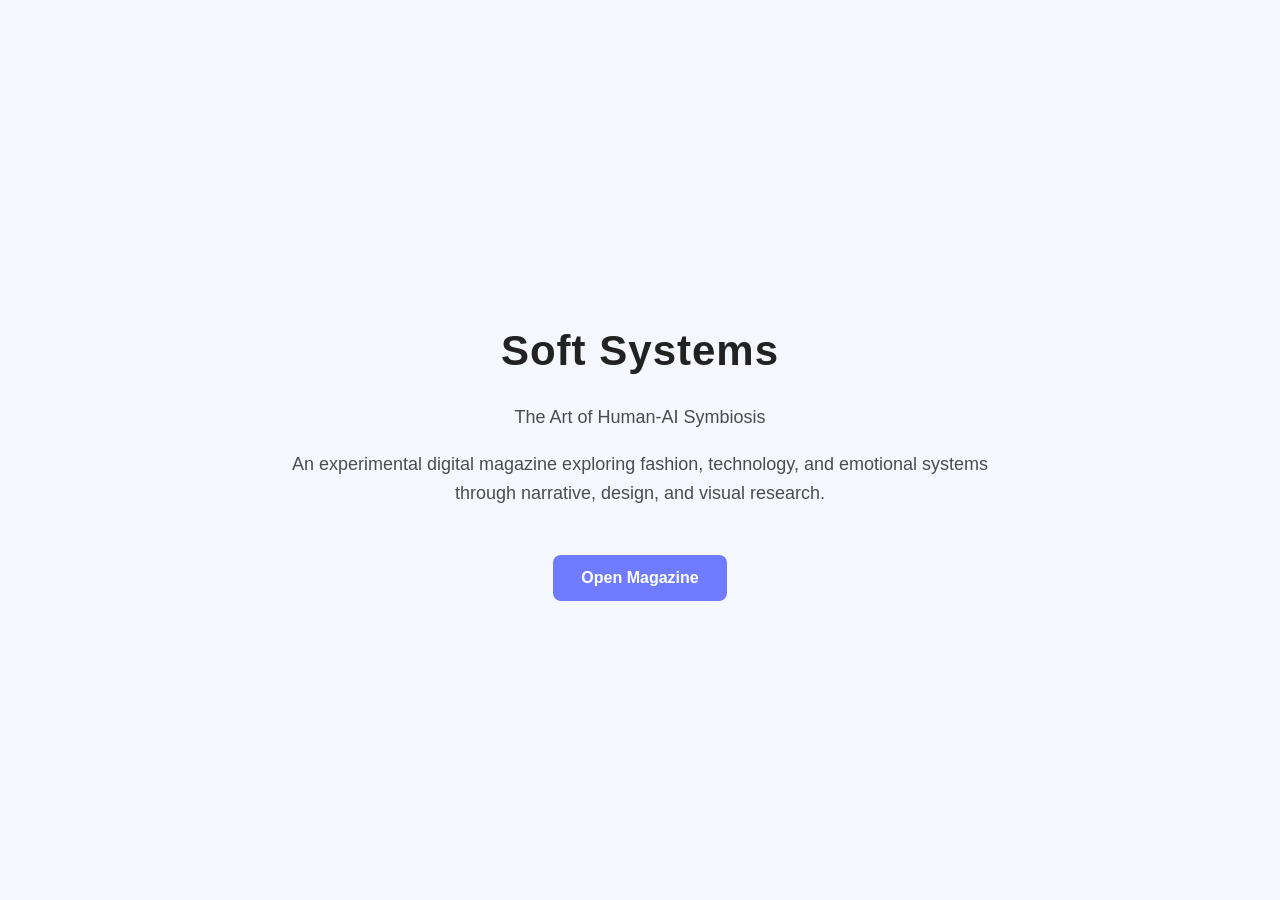
==== index.html @ 01de1d84 "Add files via upload" ====
<!DOCTYPE html>
<html lang="en">
<head>
<meta charset="UTF-8">
<title>Soft Systems – The Art of Human-AI Symbiosis</title>

<style>

body{
font-family: Helvetica, Arial, sans-serif;
background:#f6f8ff;
color:#222;
margin:0;
display:flex;
align-items:center;
justify-content:center;
height:100vh;
text-align:center;
}

.container{
max-width:700px;
padding:40px;
}

h1{
font-size:42px;
letter-spacing:1px;
}

p{
font-size:18px;
line-height:1.6;
opacity:0.8;
}

.button{
display:inline-block;
margin-top:30px;
padding:14px 28px;
background:#6f7cff;
color:white;
text-decoration:none;
border-radius:8px;
font-weight:bold;
}

.button:hover{
background:#4d59ff;
}

</style>
</head>

<body>

<div class="container">

<h1>Soft Systems</h1>

<p>
The Art of Human-AI Symbiosis
</p>

<p>
An experimental digital magazine exploring fashion, technology,
and emotional systems through narrative, design, and visual research.
</p>

<a class="button" href="assets/Soft-Systems-Magazine.pdf" target="_blank">
Open Magazine
</a>

</div>

</body>
</html>
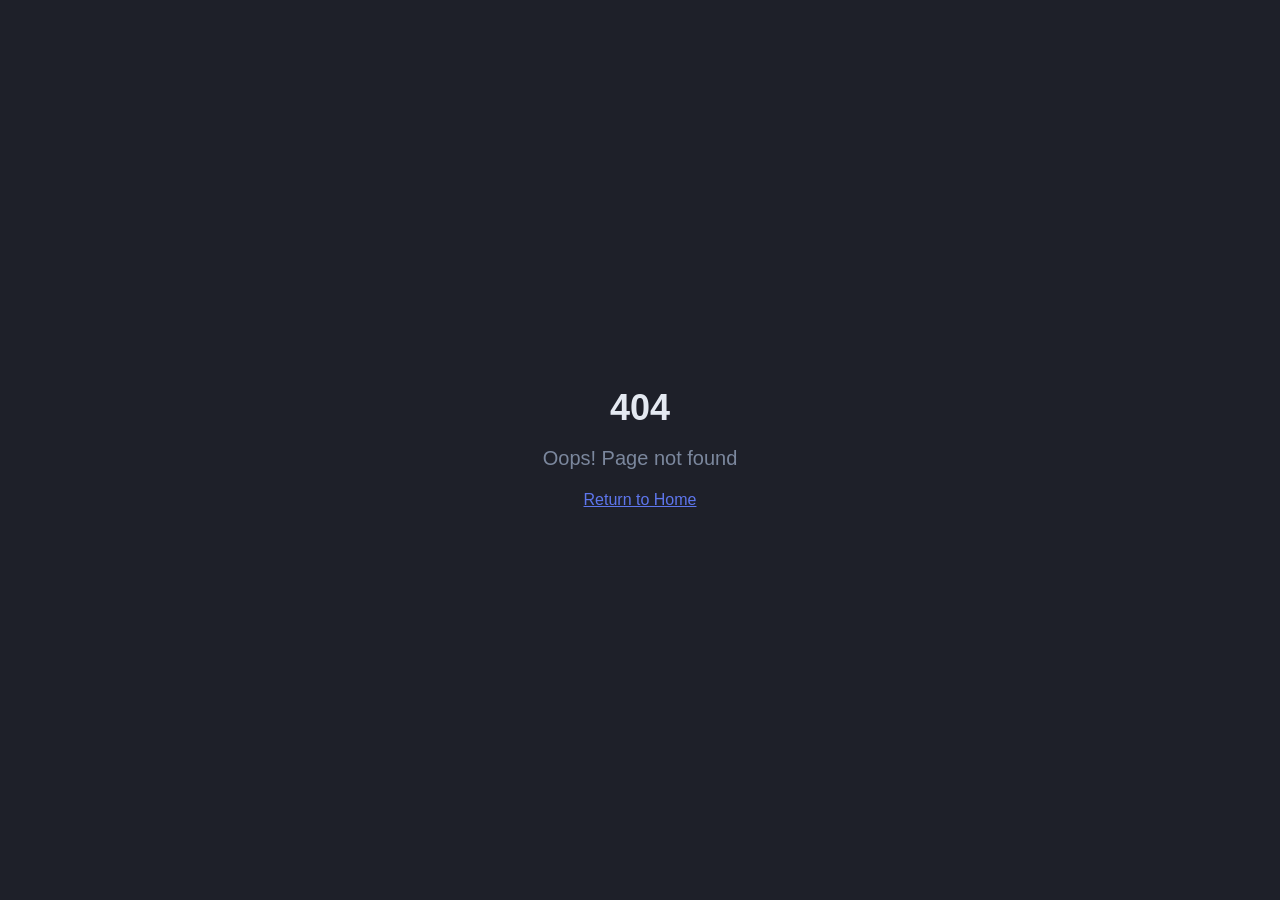
==== commit 34dfc934: "Add files via upload" ====
--- a/index.html
+++ b/index.html
@@ -1,77 +1,27 @@
-<!DOCTYPE html>
-<html lang="en">
-<head>
-<meta charset="UTF-8">
-<title>Soft Systems – The Art of Human-AI Symbiosis</title>
-
-<style>
-
-body{
-font-family: Helvetica, Arial, sans-serif;
-background:#f6f8ff;
-color:#222;
-margin:0;
-display:flex;
-align-items:center;
-justify-content:center;
-height:100vh;
-text-align:center;
-}
-
-.container{
-max-width:700px;
-padding:40px;
-}
-
-h1{
-font-size:42px;
-letter-spacing:1px;
-}
-
-p{
-font-size:18px;
-line-height:1.6;
-opacity:0.8;
-}
-
-.button{
-display:inline-block;
-margin-top:30px;
-padding:14px 28px;
-background:#6f7cff;
-color:white;
-text-decoration:none;
-border-radius:8px;
-font-weight:bold;
-}
-
-.button:hover{
-background:#4d59ff;
-}
-
-</style>
-</head>
-
-<body>
-
-<div class="container">
-
-<h1>Soft Systems</h1>
-
-<p>
-The Art of Human-AI Symbiosis
-</p>
-
-<p>
-An experimental digital magazine exploring fashion, technology,
-and emotional systems through narrative, design, and visual research.
-</p>
-
-<a class="button" href="assets/Soft-Systems-Magazine.pdf" target="_blank">
-Open Magazine
-</a>
-
-</div>
-
-</body>
-</html>+<!doctype html>
+<html lang="en">
+  <head>
+    <meta charset="UTF-8" />
+    <meta name="viewport" content="width=device-width, initial-scale=1.0" />
+    <!-- TODO: Set the document title to the name of your application -->
+    <title>Lovable App</title>
+    <meta name="description" content="Lovable Generated Project" />
+    <meta name="author" content="Lovable" />
+
+    <!-- TODO: Update og:title to match your application name -->
+    <meta property="og:title" content="Lovable App" />
+    <meta property="og:description" content="Lovable Generated Project" />
+    <meta property="og:type" content="website" />
+    <meta property="og:image" content="https://lovable.dev/opengraph-image-p98pqg.png" />
+
+    <meta name="twitter:card" content="summary_large_image" />
+    <meta name="twitter:site" content="@Lovable" />
+    <meta name="twitter:image" content="https://lovable.dev/opengraph-image-p98pqg.png" />
+    <script type="module" crossorigin src="/assets/index-CyuGtNXZ.js"></script>
+    <link rel="stylesheet" crossorigin href="/assets/index-CmlSc1Rv.css">
+  </head>
+
+  <body>
+    <div id="root"></div>
+  </body>
+</html>
--- a/assets/index-CmlSc1Rv.css
+++ b/assets/index-CmlSc1Rv.css
@@ -0,0 +1 @@
+*,:before,:after{--tw-border-spacing-x: 0;--tw-border-spacing-y: 0;--tw-translate-x: 0;--tw-translate-y: 0;--tw-rotate: 0;--tw-skew-x: 0;--tw-skew-y: 0;--tw-scale-x: 1;--tw-scale-y: 1;--tw-pan-x: ;--tw-pan-y: ;--tw-pinch-zoom: ;--tw-scroll-snap-strictness: proximity;--tw-gradient-from-position: ;--tw-gradient-via-position: ;--tw-gradient-to-position: ;--tw-ordinal: ;--tw-slashed-zero: ;--tw-numeric-figure: ;--tw-numeric-spacing: ;--tw-numeric-fraction: ;--tw-ring-inset: ;--tw-ring-offset-width: 0px;--tw-ring-offset-color: #fff;--tw-ring-color: rgb(59 130 246 / .5);--tw-ring-offset-shadow: 0 0 #0000;--tw-ring-shadow: 0 0 #0000;--tw-shadow: 0 0 #0000;--tw-shadow-colored: 0 0 #0000;--tw-blur: ;--tw-brightness: ;--tw-contrast: ;--tw-grayscale: ;--tw-hue-rotate: ;--tw-invert: ;--tw-saturate: ;--tw-sepia: ;--tw-drop-shadow: ;--tw-backdrop-blur: ;--tw-backdrop-brightness: ;--tw-backdrop-contrast: ;--tw-backdrop-grayscale: ;--tw-backdrop-hue-rotate: ;--tw-backdrop-invert: ;--tw-backdrop-opacity: ;--tw-backdrop-saturate: ;--tw-backdrop-sepia: ;--tw-contain-size: ;--tw-contain-layout: ;--tw-contain-paint: ;--tw-contain-style: }::backdrop{--tw-border-spacing-x: 0;--tw-border-spacing-y: 0;--tw-translate-x: 0;--tw-translate-y: 0;--tw-rotate: 0;--tw-skew-x: 0;--tw-skew-y: 0;--tw-scale-x: 1;--tw-scale-y: 1;--tw-pan-x: ;--tw-pan-y: ;--tw-pinch-zoom: ;--tw-scroll-snap-strictness: proximity;--tw-gradient-from-position: ;--tw-gradient-via-position: ;--tw-gradient-to-position: ;--tw-ordinal: ;--tw-slashed-zero: ;--tw-numeric-figure: ;--tw-numeric-spacing: ;--tw-numeric-fraction: ;--tw-ring-inset: ;--tw-ring-offset-width: 0px;--tw-ring-offset-color: #fff;--tw-ring-color: rgb(59 130 246 / .5);--tw-ring-offset-shadow: 0 0 #0000;--tw-ring-shadow: 0 0 #0000;--tw-shadow: 0 0 #0000;--tw-shadow-colored: 0 0 #0000;--tw-blur: ;--tw-brightness: ;--tw-contrast: ;--tw-grayscale: ;--tw-hue-rotate: ;--tw-invert: ;--tw-saturate: ;--tw-sepia: ;--tw-drop-shadow: ;--tw-backdrop-blur: ;--tw-backdrop-brightness: ;--tw-backdrop-contrast: ;--tw-backdrop-grayscale: ;--tw-backdrop-hue-rotate: ;--tw-backdrop-invert: ;--tw-backdrop-opacity: ;--tw-backdrop-saturate: ;--tw-backdrop-sepia: ;--tw-contain-size: ;--tw-contain-layout: ;--tw-contain-paint: ;--tw-contain-style: }*,:before,:after{box-sizing:border-box;border-width:0;border-style:solid;border-color:#e5e7eb}:before,:after{--tw-content: ""}html,:host{line-height:1.5;-webkit-text-size-adjust:100%;-moz-tab-size:4;-o-tab-size:4;tab-size:4;font-family:ui-sans-serif,system-ui,sans-serif,"Apple Color Emoji","Segoe UI Emoji",Segoe UI Symbol,"Noto Color Emoji";font-feature-settings:normal;font-variation-settings:normal;-webkit-tap-highlight-color:transparent}body{margin:0;line-height:inherit}hr{height:0;color:inherit;border-top-width:1px}abbr:where([title]){-webkit-text-decoration:underline dotted;text-decoration:underline dotted}h1,h2,h3,h4,h5,h6{font-size:inherit;font-weight:inherit}a{color:inherit;text-decoration:inherit}b,strong{font-weight:bolder}code,kbd,samp,pre{font-family:ui-monospace,SFMono-Regular,Menlo,Monaco,Consolas,Liberation Mono,Courier New,monospace;font-feature-settings:normal;font-variation-settings:normal;font-size:1em}small{font-size:80%}sub,sup{font-size:75%;line-height:0;position:relative;vertical-align:baseline}sub{bottom:-.25em}sup{top:-.5em}table{text-indent:0;border-color:inherit;border-collapse:collapse}button,input,optgroup,select,textarea{font-family:inherit;font-feature-settings:inherit;font-variation-settings:inherit;font-size:100%;font-weight:inherit;line-height:inherit;letter-spacing:inherit;color:inherit;margin:0;padding:0}button,select{text-transform:none}button,input:where([type=button]),input:where([type=reset]),input:where([type=submit]){-webkit-appearance:button;background-color:transparent;background-image:none}:-moz-focusring{outline:auto}:-moz-ui-invalid{box-shadow:none}progress{vertical-align:baseline}::-webkit-inner-spin-button,::-webkit-outer-spin-button{height:auto}[type=search]{-webkit-appearance:textfield;outline-offset:-2px}::-webkit-search-decoration{-webkit-appearance:none}::-webkit-file-upload-button{-webkit-appearance:button;font:inherit}summary{display:list-item}blockquote,dl,dd,h1,h2,h3,h4,h5,h6,hr,figure,p,pre{margin:0}fieldset{margin:0;padding:0}legend{padding:0}ol,ul,menu{list-style:none;margin:0;padding:0}dialog{padding:0}textarea{resize:vertical}input::-moz-placeholder,textarea::-moz-placeholder{opacity:1;color:#9ca3af}input::placeholder,textarea::placeholder{opacity:1;color:#9ca3af}button,[role=button]{cursor:pointer}:disabled{cursor:default}img,svg,video,canvas,audio,iframe,embed,object{display:block;vertical-align:middle}img,video{max-width:100%;height:auto}[hidden]:where(:not([hidden=until-found])){display:none}:root{--background: 228 30% 6%;--foreground: 220 30% 92%;--card: 228 25% 10%;--card-foreground: 220 30% 92%;--popover: 228 25% 10%;--popover-foreground: 220 30% 92%;--primary: 230 80% 65%;--primary-foreground: 228 30% 6%;--secondary: 228 20% 16%;--secondary-foreground: 220 30% 85%;--muted: 228 15% 14%;--muted-foreground: 220 15% 55%;--accent: 230 80% 65%;--accent-foreground: 228 30% 6%;--destructive: 0 84.2% 60.2%;--destructive-foreground: 210 40% 98%;--border: 228 20% 18%;--input: 228 20% 18%;--ring: 230 80% 65%;--radius: .5rem;--glow: 230 90% 70%}*{border-color:hsl(var(--border))}body{background-color:hsl(var(--background));color:hsl(var(--foreground));font-family:Space Grotesk,sans-serif}.sr-only{position:absolute;width:1px;height:1px;padding:0;margin:-1px;overflow:hidden;clip:rect(0,0,0,0);white-space:nowrap;border-width:0}.pointer-events-none{pointer-events:none}.pointer-events-auto{pointer-events:auto}.visible{visibility:visible}.invisible{visibility:hidden}.fixed{position:fixed}.absolute{position:absolute}.relative{position:relative}.inset-0{top:0;right:0;bottom:0;left:0}.inset-x-0{left:0;right:0}.inset-y-0{top:0;bottom:0}.-bottom-12{bottom:-3rem}.-left-12{left:-3rem}.-left-32{left:-8rem}.-right-12{right:-3rem}.-right-32{right:-8rem}.-top-12{top:-3rem}.bottom-0{bottom:0}.bottom-1\/4{bottom:25%}.left-0{left:0}.left-1{left:.25rem}.left-1\/2{left:50%}.left-2{left:.5rem}.left-4{left:1rem}.left-\[50\%\]{left:50%}.right-0{right:0}.right-1{right:.25rem}.right-2{right:.5rem}.right-3{right:.75rem}.right-4{right:1rem}.top-0{top:0}.top-1\.5{top:.375rem}.top-1\/2{top:50%}.top-1\/4{top:25%}.top-2{top:.5rem}.top-3\.5{top:.875rem}.top-4{top:1rem}.top-\[1px\]{top:1px}.top-\[50\%\]{top:50%}.top-\[60\%\]{top:60%}.top-full{top:100%}.z-10{z-index:10}.z-20{z-index:20}.z-50{z-index:50}.z-\[100\]{z-index:100}.z-\[1\]{z-index:1}.-mx-1{margin-left:-.25rem;margin-right:-.25rem}.mx-2{margin-left:.5rem;margin-right:.5rem}.mx-3\.5{margin-left:.875rem;margin-right:.875rem}.mx-auto{margin-left:auto;margin-right:auto}.my-0\.5{margin-top:.125rem;margin-bottom:.125rem}.my-1{margin-top:.25rem;margin-bottom:.25rem}.-ml-4{margin-left:-1rem}.-mt-4{margin-top:-1rem}.mb-1{margin-bottom:.25rem}.mb-10{margin-bottom:2.5rem}.mb-12{margin-bottom:3rem}.mb-4{margin-bottom:1rem}.mb-8{margin-bottom:2rem}.ml-1{margin-left:.25rem}.ml-2{margin-left:.5rem}.ml-auto{margin-left:auto}.mr-2{margin-right:.5rem}.mr-4{margin-right:1rem}.mt-1\.5{margin-top:.375rem}.mt-16{margin-top:4rem}.mt-2{margin-top:.5rem}.mt-24{margin-top:6rem}.mt-4{margin-top:1rem}.mt-auto{margin-top:auto}.block{display:block}.flex{display:flex}.inline-flex{display:inline-flex}.table{display:table}.grid{display:grid}.hidden{display:none}.aspect-square{aspect-ratio:1 / 1}.aspect-video{aspect-ratio:16 / 9}.size-4{width:1rem;height:1rem}.h-1\.5{height:.375rem}.h-10{height:2.5rem}.h-11{height:2.75rem}.h-12{height:3rem}.h-2{height:.5rem}.h-2\.5{height:.625rem}.h-3{height:.75rem}.h-3\.5{height:.875rem}.h-4{height:1rem}.h-5{height:1.25rem}.h-6{height:1.5rem}.h-7{height:1.75rem}.h-8{height:2rem}.h-9{height:2.25rem}.h-96{height:24rem}.h-\[1px\]{height:1px}.h-\[600px\]{height:600px}.h-\[75vh\]{height:75vh}.h-\[var\(--radix-navigation-menu-viewport-height\)\]{height:var(--radix-navigation-menu-viewport-height)}.h-\[var\(--radix-select-trigger-height\)\]{height:var(--radix-select-trigger-height)}.h-auto{height:auto}.h-full{height:100%}.h-px{height:1px}.h-svh{height:100svh}.max-h-96{max-height:24rem}.max-h-\[300px\]{max-height:300px}.max-h-screen{max-height:100vh}.min-h-0{min-height:0px}.min-h-\[80px\]{min-height:80px}.min-h-screen{min-height:100vh}.min-h-svh{min-height:100svh}.w-0{width:0px}.w-1{width:.25rem}.w-10{width:2.5rem}.w-11{width:2.75rem}.w-12{width:3rem}.w-2{width:.5rem}.w-2\.5{width:.625rem}.w-3{width:.75rem}.w-3\.5{width:.875rem}.w-3\/4{width:75%}.w-4{width:1rem}.w-5{width:1.25rem}.w-6{width:1.5rem}.w-64{width:16rem}.w-7{width:1.75rem}.w-72{width:18rem}.w-8{width:2rem}.w-9{width:2.25rem}.w-96{width:24rem}.w-\[--sidebar-width\]{width:var(--sidebar-width)}.w-\[100px\]{width:100px}.w-\[1px\]{width:1px}.w-\[53vh\]{width:53vh}.w-\[600px\]{width:600px}.w-auto{width:auto}.w-full{width:100%}.w-max{width:-moz-max-content;width:max-content}.w-px{width:1px}.min-w-0{min-width:0px}.min-w-5{min-width:1.25rem}.min-w-\[12rem\]{min-width:12rem}.min-w-\[8rem\]{min-width:8rem}.min-w-\[var\(--radix-select-trigger-width\)\]{min-width:var(--radix-select-trigger-width)}.max-w-2xl{max-width:42rem}.max-w-\[--skeleton-width\]{max-width:var(--skeleton-width)}.max-w-lg{max-width:32rem}.max-w-max{max-width:-moz-max-content;max-width:max-content}.max-w-md{max-width:28rem}.flex-1{flex:1 1 0%}.shrink-0{flex-shrink:0}.grow{flex-grow:1}.grow-0{flex-grow:0}.basis-full{flex-basis:100%}.caption-bottom{caption-side:bottom}.border-collapse{border-collapse:collapse}.-translate-x-1\/2{--tw-translate-x: -50%;transform:translate(var(--tw-translate-x),var(--tw-translate-y)) rotate(var(--tw-rotate)) skew(var(--tw-skew-x)) skewY(var(--tw-skew-y)) scaleX(var(--tw-scale-x)) scaleY(var(--tw-scale-y))}.-translate-x-px{--tw-translate-x: -1px;transform:translate(var(--tw-translate-x),var(--tw-translate-y)) rotate(var(--tw-rotate)) skew(var(--tw-skew-x)) skewY(var(--tw-skew-y)) scaleX(var(--tw-scale-x)) scaleY(var(--tw-scale-y))}.-translate-y-1\/2{--tw-translate-y: -50%;transform:translate(var(--tw-translate-x),var(--tw-translate-y)) rotate(var(--tw-rotate)) skew(var(--tw-skew-x)) skewY(var(--tw-skew-y)) scaleX(var(--tw-scale-x)) scaleY(var(--tw-scale-y))}.translate-x-\[-50\%\]{--tw-translate-x: -50%;transform:translate(var(--tw-translate-x),var(--tw-translate-y)) rotate(var(--tw-rotate)) skew(var(--tw-skew-x)) skewY(var(--tw-skew-y)) scaleX(var(--tw-scale-x)) scaleY(var(--tw-scale-y))}.translate-x-px{--tw-translate-x: 1px;transform:translate(var(--tw-translate-x),var(--tw-translate-y)) rotate(var(--tw-rotate)) skew(var(--tw-skew-x)) skewY(var(--tw-skew-y)) scaleX(var(--tw-scale-x)) scaleY(var(--tw-scale-y))}.translate-y-\[-50\%\]{--tw-translate-y: -50%;transform:translate(var(--tw-translate-x),var(--tw-translate-y)) rotate(var(--tw-rotate)) skew(var(--tw-skew-x)) skewY(var(--tw-skew-y)) scaleX(var(--tw-scale-x)) scaleY(var(--tw-scale-y))}.rotate-45{--tw-rotate: 45deg;transform:translate(var(--tw-translate-x),var(--tw-translate-y)) rotate(var(--tw-rotate)) skew(var(--tw-skew-x)) skewY(var(--tw-skew-y)) scaleX(var(--tw-scale-x)) scaleY(var(--tw-scale-y))}.rotate-90{--tw-rotate: 90deg;transform:translate(var(--tw-translate-x),var(--tw-translate-y)) rotate(var(--tw-rotate)) skew(var(--tw-skew-x)) skewY(var(--tw-skew-y)) scaleX(var(--tw-scale-x)) scaleY(var(--tw-scale-y))}.transform{transform:translate(var(--tw-translate-x),var(--tw-translate-y)) rotate(var(--tw-rotate)) skew(var(--tw-skew-x)) skewY(var(--tw-skew-y)) scaleX(var(--tw-scale-x)) scaleY(var(--tw-scale-y))}@keyframes pulse{50%{opacity:.5}}.animate-pulse{animation:pulse 2s cubic-bezier(.4,0,.6,1) infinite}@keyframes spin{to{transform:rotate(360deg)}}.animate-spin{animation:spin 1s linear infinite}.cursor-default{cursor:default}.cursor-pointer{cursor:pointer}.touch-none{touch-action:none}.select-none{-webkit-user-select:none;-moz-user-select:none;user-select:none}.list-none{list-style-type:none}.flex-row{flex-direction:row}.flex-col{flex-direction:column}.flex-col-reverse{flex-direction:column-reverse}.flex-wrap{flex-wrap:wrap}.items-start{align-items:flex-start}.items-end{align-items:flex-end}.items-center{align-items:center}.items-stretch{align-items:stretch}.justify-center{justify-content:center}.justify-between{justify-content:space-between}.gap-1{gap:.25rem}.gap-1\.5{gap:.375rem}.gap-2{gap:.5rem}.gap-3{gap:.75rem}.gap-4{gap:1rem}.space-x-1>:not([hidden])~:not([hidden]){--tw-space-x-reverse: 0;margin-right:calc(.25rem * var(--tw-space-x-reverse));margin-left:calc(.25rem * calc(1 - var(--tw-space-x-reverse)))}.space-x-4>:not([hidden])~:not([hidden]){--tw-space-x-reverse: 0;margin-right:calc(1rem * var(--tw-space-x-reverse));margin-left:calc(1rem * calc(1 - var(--tw-space-x-reverse)))}.space-y-1>:not([hidden])~:not([hidden]){--tw-space-y-reverse: 0;margin-top:calc(.25rem * calc(1 - var(--tw-space-y-reverse)));margin-bottom:calc(.25rem * var(--tw-space-y-reverse))}.space-y-1\.5>:not([hidden])~:not([hidden]){--tw-space-y-reverse: 0;margin-top:calc(.375rem * calc(1 - var(--tw-space-y-reverse)));margin-bottom:calc(.375rem * var(--tw-space-y-reverse))}.space-y-2>:not([hidden])~:not([hidden]){--tw-space-y-reverse: 0;margin-top:calc(.5rem * calc(1 - var(--tw-space-y-reverse)));margin-bottom:calc(.5rem * var(--tw-space-y-reverse))}.space-y-4>:not([hidden])~:not([hidden]){--tw-space-y-reverse: 0;margin-top:calc(1rem * calc(1 - var(--tw-space-y-reverse)));margin-bottom:calc(1rem * var(--tw-space-y-reverse))}.overflow-auto{overflow:auto}.overflow-hidden{overflow:hidden}.overflow-y-auto{overflow-y:auto}.overflow-x-hidden{overflow-x:hidden}.whitespace-nowrap{white-space:nowrap}.break-words{overflow-wrap:break-word}.rounded-\[2px\]{border-radius:2px}.rounded-\[inherit\]{border-radius:inherit}.rounded-full{border-radius:9999px}.rounded-lg{border-radius:var(--radius)}.rounded-md{border-radius:calc(var(--radius) - 2px)}.rounded-sm{border-radius:calc(var(--radius) - 4px)}.rounded-t-\[10px\]{border-top-left-radius:10px;border-top-right-radius:10px}.rounded-tl-sm{border-top-left-radius:calc(var(--radius) - 4px)}.border{border-width:1px}.border-2{border-width:2px}.border-\[1\.5px\]{border-width:1.5px}.border-y{border-top-width:1px;border-bottom-width:1px}.border-b{border-bottom-width:1px}.border-l{border-left-width:1px}.border-r{border-right-width:1px}.border-t{border-top-width:1px}.border-dashed{border-style:dashed}.border-\[--color-border\]{border-color:var(--color-border)}.border-border\/50{border-color:hsl(var(--border) / .5)}.border-destructive{border-color:hsl(var(--destructive))}.border-destructive\/50{border-color:hsl(var(--destructive) / .5)}.border-input{border-color:hsl(var(--input))}.border-primary{border-color:hsl(var(--primary))}.border-primary\/30{border-color:hsl(var(--primary) / .3)}.border-sidebar-border{border-color:hsl(var(--sidebar-border))}.border-transparent{border-color:transparent}.border-l-transparent{border-left-color:transparent}.border-t-transparent{border-top-color:transparent}.bg-\[--color-bg\]{background-color:var(--color-bg)}.bg-accent{background-color:hsl(var(--accent))}.bg-background{background-color:hsl(var(--background))}.bg-black\/80{background-color:#000c}.bg-border{background-color:hsl(var(--border))}.bg-card{background-color:hsl(var(--card))}.bg-destructive{background-color:hsl(var(--destructive))}.bg-foreground{background-color:hsl(var(--foreground))}.bg-muted{background-color:hsl(var(--muted))}.bg-muted-foreground\/30{background-color:hsl(var(--muted-foreground) / .3)}.bg-muted\/50{background-color:hsl(var(--muted) / .5)}.bg-popover{background-color:hsl(var(--popover))}.bg-primary{background-color:hsl(var(--primary))}.bg-primary\/10{background-color:hsl(var(--primary) / .1)}.bg-primary\/5{background-color:hsl(var(--primary) / .05)}.bg-secondary{background-color:hsl(var(--secondary))}.bg-sidebar{background-color:hsl(var(--sidebar-background))}.bg-sidebar-border{background-color:hsl(var(--sidebar-border))}.bg-transparent{background-color:transparent}.fill-current{fill:currentColor}.object-contain{-o-object-fit:contain;object-fit:contain}.p-0{padding:0}.p-1{padding:.25rem}.p-2{padding:.5rem}.p-3{padding:.75rem}.p-4{padding:1rem}.p-6{padding:1.5rem}.p-\[1px\]{padding:1px}.px-1{padding-left:.25rem;padding-right:.25rem}.px-2{padding-left:.5rem;padding-right:.5rem}.px-2\.5{padding-left:.625rem;padding-right:.625rem}.px-3{padding-left:.75rem;padding-right:.75rem}.px-4{padding-left:1rem;padding-right:1rem}.px-5{padding-left:1.25rem;padding-right:1.25rem}.px-6{padding-left:1.5rem;padding-right:1.5rem}.px-8{padding-left:2rem;padding-right:2rem}.py-0\.5{padding-top:.125rem;padding-bottom:.125rem}.py-1{padding-top:.25rem;padding-bottom:.25rem}.py-1\.5{padding-top:.375rem;padding-bottom:.375rem}.py-2{padding-top:.5rem;padding-bottom:.5rem}.py-3{padding-top:.75rem;padding-bottom:.75rem}.py-4{padding-top:1rem;padding-bottom:1rem}.py-6{padding-top:1.5rem;padding-bottom:1.5rem}.pb-3{padding-bottom:.75rem}.pb-4{padding-bottom:1rem}.pl-2\.5{padding-left:.625rem}.pl-4{padding-left:1rem}.pl-8{padding-left:2rem}.pr-2{padding-right:.5rem}.pr-2\.5{padding-right:.625rem}.pr-8{padding-right:2rem}.pt-0{padding-top:0}.pt-1{padding-top:.25rem}.pt-3{padding-top:.75rem}.pt-4{padding-top:1rem}.text-left{text-align:left}.text-center{text-align:center}.align-middle{vertical-align:middle}.font-mono{font-family:ui-monospace,SFMono-Regular,Menlo,Monaco,Consolas,Liberation Mono,Courier New,monospace}.text-2xl{font-size:1.5rem;line-height:2rem}.text-4xl{font-size:2.25rem;line-height:2.5rem}.text-6xl{font-size:3.75rem;line-height:1}.text-\[0\.8rem\]{font-size:.8rem}.text-base{font-size:1rem;line-height:1.5rem}.text-lg{font-size:1.125rem;line-height:1.75rem}.text-sm{font-size:.875rem;line-height:1.25rem}.text-xl{font-size:1.25rem;line-height:1.75rem}.text-xs{font-size:.75rem;line-height:1rem}.font-bold{font-weight:700}.font-medium{font-weight:500}.font-normal{font-weight:400}.font-semibold{font-weight:600}.uppercase{text-transform:uppercase}.tabular-nums{--tw-numeric-spacing: tabular-nums;font-variant-numeric:var(--tw-ordinal) var(--tw-slashed-zero) var(--tw-numeric-figure) var(--tw-numeric-spacing) var(--tw-numeric-fraction)}.leading-none{line-height:1}.leading-relaxed{line-height:1.625}.tracking-\[0\.25em\]{letter-spacing:.25em}.tracking-\[0\.4em\]{letter-spacing:.4em}.tracking-tight{letter-spacing:-.025em}.tracking-wide{letter-spacing:.025em}.tracking-wider{letter-spacing:.05em}.tracking-widest{letter-spacing:.1em}.text-accent-foreground{color:hsl(var(--accent-foreground))}.text-card-foreground{color:hsl(var(--card-foreground))}.text-current{color:currentColor}.text-destructive{color:hsl(var(--destructive))}.text-destructive-foreground{color:hsl(var(--destructive-foreground))}.text-foreground{color:hsl(var(--foreground))}.text-foreground\/50{color:hsl(var(--foreground) / .5)}.text-muted-foreground{color:hsl(var(--muted-foreground))}.text-muted-foreground\/50{color:hsl(var(--muted-foreground) / .5)}.text-popover-foreground{color:hsl(var(--popover-foreground))}.text-primary{color:hsl(var(--primary))}.text-primary-foreground{color:hsl(var(--primary-foreground))}.text-secondary-foreground{color:hsl(var(--secondary-foreground))}.text-sidebar-foreground{color:hsl(var(--sidebar-foreground))}.text-sidebar-foreground\/70{color:hsl(var(--sidebar-foreground) / .7)}.underline{text-decoration-line:underline}.underline-offset-4{text-underline-offset:4px}.opacity-0{opacity:0}.opacity-50{opacity:.5}.opacity-60{opacity:.6}.opacity-70{opacity:.7}.opacity-90{opacity:.9}.opacity-\[0\.03\]{opacity:.03}.shadow-2xl{--tw-shadow: 0 25px 50px -12px rgb(0 0 0 / .25);--tw-shadow-colored: 0 25px 50px -12px var(--tw-shadow-color);box-shadow:var(--tw-ring-offset-shadow, 0 0 #0000),var(--tw-ring-shadow, 0 0 #0000),var(--tw-shadow)}.shadow-\[0_0_0_1px_hsl\(var\(--sidebar-border\)\)\]{--tw-shadow: 0 0 0 1px hsl(var(--sidebar-border));--tw-shadow-colored: 0 0 0 1px var(--tw-shadow-color);box-shadow:var(--tw-ring-offset-shadow, 0 0 #0000),var(--tw-ring-shadow, 0 0 #0000),var(--tw-shadow)}.shadow-lg{--tw-shadow: 0 10px 15px -3px rgb(0 0 0 / .1), 0 4px 6px -4px rgb(0 0 0 / .1);--tw-shadow-colored: 0 10px 15px -3px var(--tw-shadow-color), 0 4px 6px -4px var(--tw-shadow-color);box-shadow:var(--tw-ring-offset-shadow, 0 0 #0000),var(--tw-ring-shadow, 0 0 #0000),var(--tw-shadow)}.shadow-md{--tw-shadow: 0 4px 6px -1px rgb(0 0 0 / .1), 0 2px 4px -2px rgb(0 0 0 / .1);--tw-shadow-colored: 0 4px 6px -1px var(--tw-shadow-color), 0 2px 4px -2px var(--tw-shadow-color);box-shadow:var(--tw-ring-offset-shadow, 0 0 #0000),var(--tw-ring-shadow, 0 0 #0000),var(--tw-shadow)}.shadow-none{--tw-shadow: 0 0 #0000;--tw-shadow-colored: 0 0 #0000;box-shadow:var(--tw-ring-offset-shadow, 0 0 #0000),var(--tw-ring-shadow, 0 0 #0000),var(--tw-shadow)}.shadow-sm{--tw-shadow: 0 1px 2px 0 rgb(0 0 0 / .05);--tw-shadow-colored: 0 1px 2px 0 var(--tw-shadow-color);box-shadow:var(--tw-ring-offset-shadow, 0 0 #0000),var(--tw-ring-shadow, 0 0 #0000),var(--tw-shadow)}.shadow-xl{--tw-shadow: 0 20px 25px -5px rgb(0 0 0 / .1), 0 8px 10px -6px rgb(0 0 0 / .1);--tw-shadow-colored: 0 20px 25px -5px var(--tw-shadow-color), 0 8px 10px -6px var(--tw-shadow-color);box-shadow:var(--tw-ring-offset-shadow, 0 0 #0000),var(--tw-ring-shadow, 0 0 #0000),var(--tw-shadow)}.outline-none{outline:2px solid transparent;outline-offset:2px}.outline{outline-style:solid}.ring-0{--tw-ring-offset-shadow: var(--tw-ring-inset) 0 0 0 var(--tw-ring-offset-width) var(--tw-ring-offset-color);--tw-ring-shadow: var(--tw-ring-inset) 0 0 0 calc(0px + var(--tw-ring-offset-width)) var(--tw-ring-color);box-shadow:var(--tw-ring-offset-shadow),var(--tw-ring-shadow),var(--tw-shadow, 0 0 #0000)}.ring-2{--tw-ring-offset-shadow: var(--tw-ring-inset) 0 0 0 var(--tw-ring-offset-width) var(--tw-ring-offset-color);--tw-ring-shadow: var(--tw-ring-inset) 0 0 0 calc(2px + var(--tw-ring-offset-width)) var(--tw-ring-color);box-shadow:var(--tw-ring-offset-shadow),var(--tw-ring-shadow),var(--tw-shadow, 0 0 #0000)}.ring-ring{--tw-ring-color: hsl(var(--ring))}.ring-sidebar-ring{--tw-ring-color: hsl(var(--sidebar-ring))}.ring-offset-background{--tw-ring-offset-color: hsl(var(--background))}.blur-3xl{--tw-blur: blur(64px);filter:var(--tw-blur) var(--tw-brightness) var(--tw-contrast) var(--tw-grayscale) var(--tw-hue-rotate) var(--tw-invert) var(--tw-saturate) var(--tw-sepia) var(--tw-drop-shadow)}.filter{filter:var(--tw-blur) var(--tw-brightness) var(--tw-contrast) var(--tw-grayscale) var(--tw-hue-rotate) var(--tw-invert) var(--tw-saturate) var(--tw-sepia) var(--tw-drop-shadow)}.transition{transition-property:color,background-color,border-color,text-decoration-color,fill,stroke,opacity,box-shadow,transform,filter,-webkit-backdrop-filter;transition-property:color,background-color,border-color,text-decoration-color,fill,stroke,opacity,box-shadow,transform,filter,backdrop-filter;transition-property:color,background-color,border-color,text-decoration-color,fill,stroke,opacity,box-shadow,transform,filter,backdrop-filter,-webkit-backdrop-filter;transition-timing-function:cubic-bezier(.4,0,.2,1);transition-duration:.15s}.transition-\[left\,right\,width\]{transition-property:left,right,width;transition-timing-function:cubic-bezier(.4,0,.2,1);transition-duration:.15s}.transition-\[margin\,opa\]{transition-property:margin,opa;transition-timing-function:cubic-bezier(.4,0,.2,1);transition-duration:.15s}.transition-\[width\,height\,padding\]{transition-property:width,height,padding;transition-timing-function:cubic-bezier(.4,0,.2,1);transition-duration:.15s}.transition-\[width\]{transition-property:width;transition-timing-function:cubic-bezier(.4,0,.2,1);transition-duration:.15s}.transition-all{transition-property:all;transition-timing-function:cubic-bezier(.4,0,.2,1);transition-duration:.15s}.transition-colors{transition-property:color,background-color,border-color,text-decoration-color,fill,stroke;transition-timing-function:cubic-bezier(.4,0,.2,1);transition-duration:.15s}.transition-opacity{transition-property:opacity;transition-timing-function:cubic-bezier(.4,0,.2,1);transition-duration:.15s}.transition-transform{transition-property:transform;transition-timing-function:cubic-bezier(.4,0,.2,1);transition-duration:.15s}.duration-1000{transition-duration:1s}.duration-200{transition-duration:.2s}.duration-300{transition-duration:.3s}.duration-500{transition-duration:.5s}.ease-in-out{transition-timing-function:cubic-bezier(.4,0,.2,1)}.ease-linear{transition-timing-function:linear}@keyframes enter{0%{opacity:var(--tw-enter-opacity, 1);transform:translate3d(var(--tw-enter-translate-x, 0),var(--tw-enter-translate-y, 0),0) scale3d(var(--tw-enter-scale, 1),var(--tw-enter-scale, 1),var(--tw-enter-scale, 1)) rotate(var(--tw-enter-rotate, 0))}}@keyframes exit{to{opacity:var(--tw-exit-opacity, 1);transform:translate3d(var(--tw-exit-translate-x, 0),var(--tw-exit-translate-y, 0),0) scale3d(var(--tw-exit-scale, 1),var(--tw-exit-scale, 1),var(--tw-exit-scale, 1)) rotate(var(--tw-exit-rotate, 0))}}.animate-in{animation-name:enter;animation-duration:.15s;--tw-enter-opacity: initial;--tw-enter-scale: initial;--tw-enter-rotate: initial;--tw-enter-translate-x: initial;--tw-enter-translate-y: initial}.fade-in-0{--tw-enter-opacity: 0}.fade-in-80{--tw-enter-opacity: .8}.zoom-in-95{--tw-enter-scale: .95}.duration-1000{animation-duration:1s}.duration-200{animation-duration:.2s}.duration-300{animation-duration:.3s}.duration-500{animation-duration:.5s}.ease-in-out{animation-timing-function:cubic-bezier(.4,0,.2,1)}.ease-linear{animation-timing-function:linear}.font-mono-display{font-family:Space Mono,monospace}.text-glow{text-shadow:0 0 40px hsl(var(--glow) / .4),0 0 80px hsl(var(--glow) / .15)}.bg-glass{background:hsl(var(--card) / .6);-webkit-backdrop-filter:blur(20px);backdrop-filter:blur(20px);border:1px solid hsl(var(--border) / .5)}.file\:border-0::file-selector-button{border-width:0px}.file\:bg-transparent::file-selector-button{background-color:transparent}.file\:text-sm::file-selector-button{font-size:.875rem;line-height:1.25rem}.file\:font-medium::file-selector-button{font-weight:500}.file\:text-foreground::file-selector-button{color:hsl(var(--foreground))}.placeholder\:text-muted-foreground::-moz-placeholder{color:hsl(var(--muted-foreground))}.placeholder\:text-muted-foreground::placeholder{color:hsl(var(--muted-foreground))}.after\:absolute:after{content:var(--tw-content);position:absolute}.after\:-inset-2:after{content:var(--tw-content);top:-.5rem;right:-.5rem;bottom:-.5rem;left:-.5rem}.after\:inset-y-0:after{content:var(--tw-content);top:0;bottom:0}.after\:left-1\/2:after{content:var(--tw-content);left:50%}.after\:w-1:after{content:var(--tw-content);width:.25rem}.after\:w-\[2px\]:after{content:var(--tw-content);width:2px}.after\:-translate-x-1\/2:after{content:var(--tw-content);--tw-translate-x: -50%;transform:translate(var(--tw-translate-x),var(--tw-translate-y)) rotate(var(--tw-rotate)) skew(var(--tw-skew-x)) skewY(var(--tw-skew-y)) scaleX(var(--tw-scale-x)) scaleY(var(--tw-scale-y))}.first\:rounded-l-md:first-child{border-top-left-radius:calc(var(--radius) - 2px);border-bottom-left-radius:calc(var(--radius) - 2px)}.first\:border-l:first-child{border-left-width:1px}.last\:rounded-r-md:last-child{border-top-right-radius:calc(var(--radius) - 2px);border-bottom-right-radius:calc(var(--radius) - 2px)}.focus-within\:relative:focus-within{position:relative}.focus-within\:z-20:focus-within{z-index:20}.hover\:border-primary\/50:hover{border-color:hsl(var(--primary) / .5)}.hover\:bg-accent:hover{background-color:hsl(var(--accent))}.hover\:bg-destructive\/80:hover{background-color:hsl(var(--destructive) / .8)}.hover\:bg-destructive\/90:hover{background-color:hsl(var(--destructive) / .9)}.hover\:bg-muted:hover{background-color:hsl(var(--muted))}.hover\:bg-muted-foreground\/50:hover{background-color:hsl(var(--muted-foreground) / .5)}.hover\:bg-muted\/50:hover{background-color:hsl(var(--muted) / .5)}.hover\:bg-primary:hover{background-color:hsl(var(--primary))}.hover\:bg-primary\/20:hover{background-color:hsl(var(--primary) / .2)}.hover\:bg-primary\/80:hover{background-color:hsl(var(--primary) / .8)}.hover\:bg-primary\/90:hover{background-color:hsl(var(--primary) / .9)}.hover\:bg-secondary:hover{background-color:hsl(var(--secondary))}.hover\:bg-secondary\/80:hover{background-color:hsl(var(--secondary) / .8)}.hover\:bg-sidebar-accent:hover{background-color:hsl(var(--sidebar-accent))}.hover\:text-accent-foreground:hover{color:hsl(var(--accent-foreground))}.hover\:text-foreground:hover{color:hsl(var(--foreground))}.hover\:text-muted-foreground:hover{color:hsl(var(--muted-foreground))}.hover\:text-primary-foreground:hover{color:hsl(var(--primary-foreground))}.hover\:text-primary\/90:hover{color:hsl(var(--primary) / .9)}.hover\:text-sidebar-accent-foreground:hover{color:hsl(var(--sidebar-accent-foreground))}.hover\:underline:hover{text-decoration-line:underline}.hover\:opacity-100:hover{opacity:1}.hover\:shadow-\[0_0_0_1px_hsl\(var\(--sidebar-accent\)\)\]:hover{--tw-shadow: 0 0 0 1px hsl(var(--sidebar-accent));--tw-shadow-colored: 0 0 0 1px var(--tw-shadow-color);box-shadow:var(--tw-ring-offset-shadow, 0 0 #0000),var(--tw-ring-shadow, 0 0 #0000),var(--tw-shadow)}.hover\:after\:bg-sidebar-border:hover:after{content:var(--tw-content);background-color:hsl(var(--sidebar-border))}.focus\:bg-accent:focus{background-color:hsl(var(--accent))}.focus\:bg-primary:focus{background-color:hsl(var(--primary))}.focus\:text-accent-foreground:focus{color:hsl(var(--accent-foreground))}.focus\:text-primary-foreground:focus{color:hsl(var(--primary-foreground))}.focus\:opacity-100:focus{opacity:1}.focus\:outline-none:focus{outline:2px solid transparent;outline-offset:2px}.focus\:ring-2:focus{--tw-ring-offset-shadow: var(--tw-ring-inset) 0 0 0 var(--tw-ring-offset-width) var(--tw-ring-offset-color);--tw-ring-shadow: var(--tw-ring-inset) 0 0 0 calc(2px + var(--tw-ring-offset-width)) var(--tw-ring-color);box-shadow:var(--tw-ring-offset-shadow),var(--tw-ring-shadow),var(--tw-shadow, 0 0 #0000)}.focus\:ring-ring:focus{--tw-ring-color: hsl(var(--ring))}.focus\:ring-offset-2:focus{--tw-ring-offset-width: 2px}.focus-visible\:outline-none:focus-visible{outline:2px solid transparent;outline-offset:2px}.focus-visible\:ring-1:focus-visible{--tw-ring-offset-shadow: var(--tw-ring-inset) 0 0 0 var(--tw-ring-offset-width) var(--tw-ring-offset-color);--tw-ring-shadow: var(--tw-ring-inset) 0 0 0 calc(1px + var(--tw-ring-offset-width)) var(--tw-ring-color);box-shadow:var(--tw-ring-offset-shadow),var(--tw-ring-shadow),var(--tw-shadow, 0 0 #0000)}.focus-visible\:ring-2:focus-visible{--tw-ring-offset-shadow: var(--tw-ring-inset) 0 0 0 var(--tw-ring-offset-width) var(--tw-ring-offset-color);--tw-ring-shadow: var(--tw-ring-inset) 0 0 0 calc(2px + var(--tw-ring-offset-width)) var(--tw-ring-color);box-shadow:var(--tw-ring-offset-shadow),var(--tw-ring-shadow),var(--tw-shadow, 0 0 #0000)}.focus-visible\:ring-ring:focus-visible{--tw-ring-color: hsl(var(--ring))}.focus-visible\:ring-sidebar-ring:focus-visible{--tw-ring-color: hsl(var(--sidebar-ring))}.focus-visible\:ring-offset-1:focus-visible{--tw-ring-offset-width: 1px}.focus-visible\:ring-offset-2:focus-visible{--tw-ring-offset-width: 2px}.focus-visible\:ring-offset-background:focus-visible{--tw-ring-offset-color: hsl(var(--background))}.active\:bg-sidebar-accent:active{background-color:hsl(var(--sidebar-accent))}.active\:text-sidebar-accent-foreground:active{color:hsl(var(--sidebar-accent-foreground))}.disabled\:pointer-events-none:disabled{pointer-events:none}.disabled\:cursor-not-allowed:disabled{cursor:not-allowed}.disabled\:opacity-20:disabled{opacity:.2}.disabled\:opacity-50:disabled{opacity:.5}.group\/menu-item:focus-within .group-focus-within\/menu-item\:opacity-100{opacity:1}.group:hover .group-hover\:translate-x-1{--tw-translate-x: .25rem;transform:translate(var(--tw-translate-x),var(--tw-translate-y)) rotate(var(--tw-rotate)) skew(var(--tw-skew-x)) skewY(var(--tw-skew-y)) scaleX(var(--tw-scale-x)) scaleY(var(--tw-scale-y))}.group\/menu-item:hover .group-hover\/menu-item\:opacity-100,.group:hover .group-hover\:opacity-100{opacity:1}.group.destructive .group-\[\.destructive\]\:border-muted\/40{border-color:hsl(var(--muted) / .4)}.group.toaster .group-\[\.toaster\]\:border-border{border-color:hsl(var(--border))}.group.toast .group-\[\.toast\]\:bg-muted{background-color:hsl(var(--muted))}.group.toast .group-\[\.toast\]\:bg-primary{background-color:hsl(var(--primary))}.group.toaster .group-\[\.toaster\]\:bg-background{background-color:hsl(var(--background))}.group.destructive .group-\[\.destructive\]\:text-red-300{--tw-text-opacity: 1;color:rgb(252 165 165 / var(--tw-text-opacity, 1))}.group.toast .group-\[\.toast\]\:text-muted-foreground{color:hsl(var(--muted-foreground))}.group.toast .group-\[\.toast\]\:text-primary-foreground{color:hsl(var(--primary-foreground))}.group.toaster .group-\[\.toaster\]\:text-foreground{color:hsl(var(--foreground))}.group.toaster .group-\[\.toaster\]\:shadow-lg{--tw-shadow: 0 10px 15px -3px rgb(0 0 0 / .1), 0 4px 6px -4px rgb(0 0 0 / .1);--tw-shadow-colored: 0 10px 15px -3px var(--tw-shadow-color), 0 4px 6px -4px var(--tw-shadow-color);box-shadow:var(--tw-ring-offset-shadow, 0 0 #0000),var(--tw-ring-shadow, 0 0 #0000),var(--tw-shadow)}.group.destructive .group-\[\.destructive\]\:hover\:border-destructive\/30:hover{border-color:hsl(var(--destructive) / .3)}.group.destructive .group-\[\.destructive\]\:hover\:bg-destructive:hover{background-color:hsl(var(--destructive))}.group.destructive .group-\[\.destructive\]\:hover\:text-destructive-foreground:hover{color:hsl(var(--destructive-foreground))}.group.destructive .group-\[\.destructive\]\:hover\:text-red-50:hover{--tw-text-opacity: 1;color:rgb(254 242 242 / var(--tw-text-opacity, 1))}.group.destructive .group-\[\.destructive\]\:focus\:ring-destructive:focus{--tw-ring-color: hsl(var(--destructive))}.group.destructive .group-\[\.destructive\]\:focus\:ring-red-400:focus{--tw-ring-opacity: 1;--tw-ring-color: rgb(248 113 113 / var(--tw-ring-opacity, 1))}.group.destructive .group-\[\.destructive\]\:focus\:ring-offset-red-600:focus{--tw-ring-offset-color: #dc2626}.peer\/menu-button:hover~.peer-hover\/menu-button\:text-sidebar-accent-foreground{color:hsl(var(--sidebar-accent-foreground))}.peer:disabled~.peer-disabled\:cursor-not-allowed{cursor:not-allowed}.peer:disabled~.peer-disabled\:opacity-70{opacity:.7}.has-\[\[data-variant\=inset\]\]\:bg-sidebar:has([data-variant=inset]){background-color:hsl(var(--sidebar-background))}.has-\[\:disabled\]\:opacity-50:has(:disabled){opacity:.5}.group\/menu-item:has([data-sidebar=menu-action]) .group-has-\[\[data-sidebar\=menu-action\]\]\/menu-item\:pr-8{padding-right:2rem}.aria-disabled\:pointer-events-none[aria-disabled=true]{pointer-events:none}.aria-disabled\:opacity-50[aria-disabled=true]{opacity:.5}.aria-selected\:bg-accent[aria-selected=true]{background-color:hsl(var(--accent))}.aria-selected\:bg-accent\/50[aria-selected=true]{background-color:hsl(var(--accent) / .5)}.aria-selected\:text-accent-foreground[aria-selected=true]{color:hsl(var(--accent-foreground))}.aria-selected\:text-muted-foreground[aria-selected=true]{color:hsl(var(--muted-foreground))}.aria-selected\:opacity-100[aria-selected=true]{opacity:1}.aria-selected\:opacity-30[aria-selected=true]{opacity:.3}.data-\[disabled\=true\]\:pointer-events-none[data-disabled=true],.data-\[disabled\]\:pointer-events-none[data-disabled]{pointer-events:none}.data-\[panel-group-direction\=vertical\]\:h-px[data-panel-group-direction=vertical]{height:1px}.data-\[panel-group-direction\=vertical\]\:w-full[data-panel-group-direction=vertical]{width:100%}.data-\[side\=bottom\]\:translate-y-1[data-side=bottom]{--tw-translate-y: .25rem;transform:translate(var(--tw-translate-x),var(--tw-translate-y)) rotate(var(--tw-rotate)) skew(var(--tw-skew-x)) skewY(var(--tw-skew-y)) scaleX(var(--tw-scale-x)) scaleY(var(--tw-scale-y))}.data-\[side\=left\]\:-translate-x-1[data-side=left]{--tw-translate-x: -.25rem;transform:translate(var(--tw-translate-x),var(--tw-translate-y)) rotate(var(--tw-rotate)) skew(var(--tw-skew-x)) skewY(var(--tw-skew-y)) scaleX(var(--tw-scale-x)) scaleY(var(--tw-scale-y))}.data-\[side\=right\]\:translate-x-1[data-side=right]{--tw-translate-x: .25rem;transform:translate(var(--tw-translate-x),var(--tw-translate-y)) rotate(var(--tw-rotate)) skew(var(--tw-skew-x)) skewY(var(--tw-skew-y)) scaleX(var(--tw-scale-x)) scaleY(var(--tw-scale-y))}.data-\[side\=top\]\:-translate-y-1[data-side=top]{--tw-translate-y: -.25rem;transform:translate(var(--tw-translate-x),var(--tw-translate-y)) rotate(var(--tw-rotate)) skew(var(--tw-skew-x)) skewY(var(--tw-skew-y)) scaleX(var(--tw-scale-x)) scaleY(var(--tw-scale-y))}.data-\[state\=checked\]\:translate-x-5[data-state=checked]{--tw-translate-x: 1.25rem;transform:translate(var(--tw-translate-x),var(--tw-translate-y)) rotate(var(--tw-rotate)) skew(var(--tw-skew-x)) skewY(var(--tw-skew-y)) scaleX(var(--tw-scale-x)) scaleY(var(--tw-scale-y))}.data-\[state\=unchecked\]\:translate-x-0[data-state=unchecked],.data-\[swipe\=cancel\]\:translate-x-0[data-swipe=cancel]{--tw-translate-x: 0px;transform:translate(var(--tw-translate-x),var(--tw-translate-y)) rotate(var(--tw-rotate)) skew(var(--tw-skew-x)) skewY(var(--tw-skew-y)) scaleX(var(--tw-scale-x)) scaleY(var(--tw-scale-y))}.data-\[swipe\=end\]\:translate-x-\[var\(--radix-toast-swipe-end-x\)\][data-swipe=end]{--tw-translate-x: var(--radix-toast-swipe-end-x);transform:translate(var(--tw-translate-x),var(--tw-translate-y)) rotate(var(--tw-rotate)) skew(var(--tw-skew-x)) skewY(var(--tw-skew-y)) scaleX(var(--tw-scale-x)) scaleY(var(--tw-scale-y))}.data-\[swipe\=move\]\:translate-x-\[var\(--radix-toast-swipe-move-x\)\][data-swipe=move]{--tw-translate-x: var(--radix-toast-swipe-move-x);transform:translate(var(--tw-translate-x),var(--tw-translate-y)) rotate(var(--tw-rotate)) skew(var(--tw-skew-x)) skewY(var(--tw-skew-y)) scaleX(var(--tw-scale-x)) scaleY(var(--tw-scale-y))}@keyframes accordion-up{0%{height:var(--radix-accordion-content-height)}to{height:0}}.data-\[state\=closed\]\:animate-accordion-up[data-state=closed]{animation:accordion-up .2s ease-out}@keyframes accordion-down{0%{height:0}to{height:var(--radix-accordion-content-height)}}.data-\[state\=open\]\:animate-accordion-down[data-state=open]{animation:accordion-down .2s ease-out}.data-\[panel-group-direction\=vertical\]\:flex-col[data-panel-group-direction=vertical]{flex-direction:column}.data-\[active\=true\]\:bg-sidebar-accent[data-active=true]{background-color:hsl(var(--sidebar-accent))}.data-\[active\]\:bg-accent\/50[data-active]{background-color:hsl(var(--accent) / .5)}.data-\[selected\=\'true\'\]\:bg-accent[data-selected=true]{background-color:hsl(var(--accent))}.data-\[state\=active\]\:bg-background[data-state=active]{background-color:hsl(var(--background))}.data-\[state\=checked\]\:bg-primary[data-state=checked]{background-color:hsl(var(--primary))}.data-\[state\=on\]\:bg-accent[data-state=on],.data-\[state\=open\]\:bg-accent[data-state=open]{background-color:hsl(var(--accent))}.data-\[state\=open\]\:bg-accent\/50[data-state=open]{background-color:hsl(var(--accent) / .5)}.data-\[state\=open\]\:bg-secondary[data-state=open]{background-color:hsl(var(--secondary))}.data-\[state\=selected\]\:bg-muted[data-state=selected]{background-color:hsl(var(--muted))}.data-\[state\=unchecked\]\:bg-input[data-state=unchecked]{background-color:hsl(var(--input))}.data-\[active\=true\]\:font-medium[data-active=true]{font-weight:500}.data-\[active\=true\]\:text-sidebar-accent-foreground[data-active=true]{color:hsl(var(--sidebar-accent-foreground))}.data-\[selected\=true\]\:text-accent-foreground[data-selected=true]{color:hsl(var(--accent-foreground))}.data-\[state\=active\]\:text-foreground[data-state=active]{color:hsl(var(--foreground))}.data-\[state\=checked\]\:text-primary-foreground[data-state=checked]{color:hsl(var(--primary-foreground))}.data-\[state\=on\]\:text-accent-foreground[data-state=on],.data-\[state\=open\]\:text-accent-foreground[data-state=open]{color:hsl(var(--accent-foreground))}.data-\[state\=open\]\:text-muted-foreground[data-state=open]{color:hsl(var(--muted-foreground))}.data-\[disabled\=true\]\:opacity-50[data-disabled=true],.data-\[disabled\]\:opacity-50[data-disabled]{opacity:.5}.data-\[state\=open\]\:opacity-100[data-state=open]{opacity:1}.data-\[state\=active\]\:shadow-sm[data-state=active]{--tw-shadow: 0 1px 2px 0 rgb(0 0 0 / .05);--tw-shadow-colored: 0 1px 2px 0 var(--tw-shadow-color);box-shadow:var(--tw-ring-offset-shadow, 0 0 #0000),var(--tw-ring-shadow, 0 0 #0000),var(--tw-shadow)}.data-\[swipe\=move\]\:transition-none[data-swipe=move]{transition-property:none}.data-\[state\=closed\]\:duration-300[data-state=closed]{transition-duration:.3s}.data-\[state\=open\]\:duration-500[data-state=open]{transition-duration:.5s}.data-\[motion\^\=from-\]\:animate-in[data-motion^=from-],.data-\[state\=open\]\:animate-in[data-state=open],.data-\[state\=visible\]\:animate-in[data-state=visible]{animation-name:enter;animation-duration:.15s;--tw-enter-opacity: initial;--tw-enter-scale: initial;--tw-enter-rotate: initial;--tw-enter-translate-x: initial;--tw-enter-translate-y: initial}.data-\[motion\^\=to-\]\:animate-out[data-motion^=to-],.data-\[state\=closed\]\:animate-out[data-state=closed],.data-\[state\=hidden\]\:animate-out[data-state=hidden],.data-\[swipe\=end\]\:animate-out[data-swipe=end]{animation-name:exit;animation-duration:.15s;--tw-exit-opacity: initial;--tw-exit-scale: initial;--tw-exit-rotate: initial;--tw-exit-translate-x: initial;--tw-exit-translate-y: initial}.data-\[motion\^\=from-\]\:fade-in[data-motion^=from-]{--tw-enter-opacity: 0}.data-\[motion\^\=to-\]\:fade-out[data-motion^=to-],.data-\[state\=closed\]\:fade-out-0[data-state=closed]{--tw-exit-opacity: 0}.data-\[state\=closed\]\:fade-out-80[data-state=closed]{--tw-exit-opacity: .8}.data-\[state\=hidden\]\:fade-out[data-state=hidden]{--tw-exit-opacity: 0}.data-\[state\=open\]\:fade-in-0[data-state=open],.data-\[state\=visible\]\:fade-in[data-state=visible]{--tw-enter-opacity: 0}.data-\[state\=closed\]\:zoom-out-95[data-state=closed]{--tw-exit-scale: .95}.data-\[state\=open\]\:zoom-in-90[data-state=open]{--tw-enter-scale: .9}.data-\[state\=open\]\:zoom-in-95[data-state=open]{--tw-enter-scale: .95}.data-\[motion\=from-end\]\:slide-in-from-right-52[data-motion=from-end]{--tw-enter-translate-x: 13rem}.data-\[motion\=from-start\]\:slide-in-from-left-52[data-motion=from-start]{--tw-enter-translate-x: -13rem}.data-\[motion\=to-end\]\:slide-out-to-right-52[data-motion=to-end]{--tw-exit-translate-x: 13rem}.data-\[motion\=to-start\]\:slide-out-to-left-52[data-motion=to-start]{--tw-exit-translate-x: -13rem}.data-\[side\=bottom\]\:slide-in-from-top-2[data-side=bottom]{--tw-enter-translate-y: -.5rem}.data-\[side\=left\]\:slide-in-from-right-2[data-side=left]{--tw-enter-translate-x: .5rem}.data-\[side\=right\]\:slide-in-from-left-2[data-side=right]{--tw-enter-translate-x: -.5rem}.data-\[side\=top\]\:slide-in-from-bottom-2[data-side=top]{--tw-enter-translate-y: .5rem}.data-\[state\=closed\]\:slide-out-to-bottom[data-state=closed]{--tw-exit-translate-y: 100%}.data-\[state\=closed\]\:slide-out-to-left[data-state=closed]{--tw-exit-translate-x: -100%}.data-\[state\=closed\]\:slide-out-to-left-1\/2[data-state=closed]{--tw-exit-translate-x: -50%}.data-\[state\=closed\]\:slide-out-to-right[data-state=closed],.data-\[state\=closed\]\:slide-out-to-right-full[data-state=closed]{--tw-exit-translate-x: 100%}.data-\[state\=closed\]\:slide-out-to-top[data-state=closed]{--tw-exit-translate-y: -100%}.data-\[state\=closed\]\:slide-out-to-top-\[48\%\][data-state=closed]{--tw-exit-translate-y: -48%}.data-\[state\=open\]\:slide-in-from-bottom[data-state=open]{--tw-enter-translate-y: 100%}.data-\[state\=open\]\:slide-in-from-left[data-state=open]{--tw-enter-translate-x: -100%}.data-\[state\=open\]\:slide-in-from-left-1\/2[data-state=open]{--tw-enter-translate-x: -50%}.data-\[state\=open\]\:slide-in-from-right[data-state=open]{--tw-enter-translate-x: 100%}.data-\[state\=open\]\:slide-in-from-top[data-state=open]{--tw-enter-translate-y: -100%}.data-\[state\=open\]\:slide-in-from-top-\[48\%\][data-state=open]{--tw-enter-translate-y: -48%}.data-\[state\=open\]\:slide-in-from-top-full[data-state=open]{--tw-enter-translate-y: -100%}.data-\[state\=closed\]\:duration-300[data-state=closed]{animation-duration:.3s}.data-\[state\=open\]\:duration-500[data-state=open]{animation-duration:.5s}.data-\[panel-group-direction\=vertical\]\:after\:left-0[data-panel-group-direction=vertical]:after{content:var(--tw-content);left:0}.data-\[panel-group-direction\=vertical\]\:after\:h-1[data-panel-group-direction=vertical]:after{content:var(--tw-content);height:.25rem}.data-\[panel-group-direction\=vertical\]\:after\:w-full[data-panel-group-direction=vertical]:after{content:var(--tw-content);width:100%}.data-\[panel-group-direction\=vertical\]\:after\:-translate-y-1\/2[data-panel-group-direction=vertical]:after{content:var(--tw-content);--tw-translate-y: -50%;transform:translate(var(--tw-translate-x),var(--tw-translate-y)) rotate(var(--tw-rotate)) skew(var(--tw-skew-x)) skewY(var(--tw-skew-y)) scaleX(var(--tw-scale-x)) scaleY(var(--tw-scale-y))}.data-\[panel-group-direction\=vertical\]\:after\:translate-x-0[data-panel-group-direction=vertical]:after{content:var(--tw-content);--tw-translate-x: 0px;transform:translate(var(--tw-translate-x),var(--tw-translate-y)) rotate(var(--tw-rotate)) skew(var(--tw-skew-x)) skewY(var(--tw-skew-y)) scaleX(var(--tw-scale-x)) scaleY(var(--tw-scale-y))}.data-\[state\=open\]\:hover\:bg-sidebar-accent:hover[data-state=open]{background-color:hsl(var(--sidebar-accent))}.data-\[state\=open\]\:hover\:text-sidebar-accent-foreground:hover[data-state=open]{color:hsl(var(--sidebar-accent-foreground))}.group[data-collapsible=offcanvas] .group-data-\[collapsible\=offcanvas\]\:left-\[calc\(var\(--sidebar-width\)\*-1\)\]{left:calc(var(--sidebar-width) * -1)}.group[data-collapsible=offcanvas] .group-data-\[collapsible\=offcanvas\]\:right-\[calc\(var\(--sidebar-width\)\*-1\)\]{right:calc(var(--sidebar-width) * -1)}.group[data-side=left] .group-data-\[side\=left\]\:-right-4{right:-1rem}.group[data-side=right] .group-data-\[side\=right\]\:left-0{left:0}.group[data-collapsible=icon] .group-data-\[collapsible\=icon\]\:-mt-8{margin-top:-2rem}.group[data-collapsible=icon] .group-data-\[collapsible\=icon\]\:hidden{display:none}.group[data-collapsible=icon] .group-data-\[collapsible\=icon\]\:\!size-8{width:2rem!important;height:2rem!important}.group[data-collapsible=icon] .group-data-\[collapsible\=icon\]\:w-\[--sidebar-width-icon\]{width:var(--sidebar-width-icon)}.group[data-collapsible=icon] .group-data-\[collapsible\=icon\]\:w-\[calc\(var\(--sidebar-width-icon\)_\+_theme\(spacing\.4\)\)\]{width:calc(var(--sidebar-width-icon) + 1rem)}.group[data-collapsible=icon] .group-data-\[collapsible\=icon\]\:w-\[calc\(var\(--sidebar-width-icon\)_\+_theme\(spacing\.4\)_\+2px\)\]{width:calc(var(--sidebar-width-icon) + 1rem + 2px)}.group[data-collapsible=offcanvas] .group-data-\[collapsible\=offcanvas\]\:w-0{width:0px}.group[data-collapsible=offcanvas] .group-data-\[collapsible\=offcanvas\]\:translate-x-0{--tw-translate-x: 0px;transform:translate(var(--tw-translate-x),var(--tw-translate-y)) rotate(var(--tw-rotate)) skew(var(--tw-skew-x)) skewY(var(--tw-skew-y)) scaleX(var(--tw-scale-x)) scaleY(var(--tw-scale-y))}.group[data-side=right] .group-data-\[side\=right\]\:rotate-180,.group[data-state=open] .group-data-\[state\=open\]\:rotate-180{--tw-rotate: 180deg;transform:translate(var(--tw-translate-x),var(--tw-translate-y)) rotate(var(--tw-rotate)) skew(var(--tw-skew-x)) skewY(var(--tw-skew-y)) scaleX(var(--tw-scale-x)) scaleY(var(--tw-scale-y))}.group[data-collapsible=icon] .group-data-\[collapsible\=icon\]\:overflow-hidden{overflow:hidden}.group[data-variant=floating] .group-data-\[variant\=floating\]\:rounded-lg{border-radius:var(--radius)}.group[data-variant=floating] .group-data-\[variant\=floating\]\:border{border-width:1px}.group[data-side=left] .group-data-\[side\=left\]\:border-r{border-right-width:1px}.group[data-side=right] .group-data-\[side\=right\]\:border-l{border-left-width:1px}.group[data-variant=floating] .group-data-\[variant\=floating\]\:border-sidebar-border{border-color:hsl(var(--sidebar-border))}.group[data-collapsible=icon] .group-data-\[collapsible\=icon\]\:\!p-0{padding:0!important}.group[data-collapsible=icon] .group-data-\[collapsible\=icon\]\:\!p-2{padding:.5rem!important}.group[data-collapsible=icon] .group-data-\[collapsible\=icon\]\:opacity-0{opacity:0}.group[data-variant=floating] .group-data-\[variant\=floating\]\:shadow{--tw-shadow: 0 1px 3px 0 rgb(0 0 0 / .1), 0 1px 2px -1px rgb(0 0 0 / .1);--tw-shadow-colored: 0 1px 3px 0 var(--tw-shadow-color), 0 1px 2px -1px var(--tw-shadow-color);box-shadow:var(--tw-ring-offset-shadow, 0 0 #0000),var(--tw-ring-shadow, 0 0 #0000),var(--tw-shadow)}.group[data-collapsible=offcanvas] .group-data-\[collapsible\=offcanvas\]\:after\:left-full:after{content:var(--tw-content);left:100%}.group[data-collapsible=offcanvas] .group-data-\[collapsible\=offcanvas\]\:hover\:bg-sidebar:hover{background-color:hsl(var(--sidebar-background))}.peer\/menu-button[data-size=default]~.peer-data-\[size\=default\]\/menu-button\:top-1\.5{top:.375rem}.peer\/menu-button[data-size=lg]~.peer-data-\[size\=lg\]\/menu-button\:top-2\.5{top:.625rem}.peer\/menu-button[data-size=sm]~.peer-data-\[size\=sm\]\/menu-button\:top-1{top:.25rem}.peer[data-variant=inset]~.peer-data-\[variant\=inset\]\:min-h-\[calc\(100svh-theme\(spacing\.4\)\)\]{min-height:calc(100svh - 1rem)}.peer\/menu-button[data-active=true]~.peer-data-\[active\=true\]\/menu-button\:text-sidebar-accent-foreground{color:hsl(var(--sidebar-accent-foreground))}.dark\:border-destructive:is(.dark *){border-color:hsl(var(--destructive))}@media (min-width: 640px){.sm\:bottom-0{bottom:0}.sm\:right-0{right:0}.sm\:top-auto{top:auto}.sm\:mt-0{margin-top:0}.sm\:flex{display:flex}.sm\:max-w-sm{max-width:24rem}.sm\:flex-row{flex-direction:row}.sm\:flex-col{flex-direction:column}.sm\:justify-end{justify-content:flex-end}.sm\:gap-2\.5{gap:.625rem}.sm\:space-x-2>:not([hidden])~:not([hidden]){--tw-space-x-reverse: 0;margin-right:calc(.5rem * var(--tw-space-x-reverse));margin-left:calc(.5rem * calc(1 - var(--tw-space-x-reverse)))}.sm\:space-x-4>:not([hidden])~:not([hidden]){--tw-space-x-reverse: 0;margin-right:calc(1rem * var(--tw-space-x-reverse));margin-left:calc(1rem * calc(1 - var(--tw-space-x-reverse)))}.sm\:space-y-0>:not([hidden])~:not([hidden]){--tw-space-y-reverse: 0;margin-top:calc(0px * calc(1 - var(--tw-space-y-reverse)));margin-bottom:calc(0px * var(--tw-space-y-reverse))}.sm\:rounded-lg{border-radius:var(--radius)}.sm\:text-left{text-align:left}.data-\[state\=open\]\:sm\:slide-in-from-bottom-full[data-state=open]{--tw-enter-translate-y: 100%}}@media (min-width: 768px){.md\:absolute{position:absolute}.md\:block{display:block}.md\:flex{display:flex}.md\:w-\[var\(--radix-navigation-menu-viewport-width\)\]{width:var(--radix-navigation-menu-viewport-width)}.md\:w-auto{width:auto}.md\:max-w-\[420px\]{max-width:420px}.md\:text-8xl{font-size:6rem;line-height:1}.md\:text-sm{font-size:.875rem;line-height:1.25rem}.md\:opacity-0{opacity:0}.after\:md\:hidden:after{content:var(--tw-content);display:none}.peer[data-variant=inset]~.md\:peer-data-\[variant\=inset\]\:m-2{margin:.5rem}.peer[data-state=collapsed][data-variant=inset]~.md\:peer-data-\[state\=collapsed\]\:peer-data-\[variant\=inset\]\:ml-2{margin-left:.5rem}.peer[data-variant=inset]~.md\:peer-data-\[variant\=inset\]\:ml-0{margin-left:0}.peer[data-variant=inset]~.md\:peer-data-\[variant\=inset\]\:rounded-xl{border-radius:.75rem}.peer[data-variant=inset]~.md\:peer-data-\[variant\=inset\]\:shadow{--tw-shadow: 0 1px 3px 0 rgb(0 0 0 / .1), 0 1px 2px -1px rgb(0 0 0 / .1);--tw-shadow-colored: 0 1px 3px 0 var(--tw-shadow-color), 0 1px 2px -1px var(--tw-shadow-color);box-shadow:var(--tw-ring-offset-shadow, 0 0 #0000),var(--tw-ring-shadow, 0 0 #0000),var(--tw-shadow)}}.\[\&\:has\(\[aria-selected\]\)\]\:bg-accent:has([aria-selected]){background-color:hsl(var(--accent))}.first\:\[\&\:has\(\[aria-selected\]\)\]\:rounded-l-md:has([aria-selected]):first-child{border-top-left-radius:calc(var(--radius) - 2px);border-bottom-left-radius:calc(var(--radius) - 2px)}.last\:\[\&\:has\(\[aria-selected\]\)\]\:rounded-r-md:has([aria-selected]):last-child{border-top-right-radius:calc(var(--radius) - 2px);border-bottom-right-radius:calc(var(--radius) - 2px)}.\[\&\:has\(\[aria-selected\]\.day-outside\)\]\:bg-accent\/50:has([aria-selected].day-outside){background-color:hsl(var(--accent) / .5)}.\[\&\:has\(\[aria-selected\]\.day-range-end\)\]\:rounded-r-md:has([aria-selected].day-range-end){border-top-right-radius:calc(var(--radius) - 2px);border-bottom-right-radius:calc(var(--radius) - 2px)}.\[\&\:has\(\[role\=checkbox\]\)\]\:pr-0:has([role=checkbox]){padding-right:0}.\[\&\>button\]\:hidden>button{display:none}.\[\&\>span\:last-child\]\:truncate>span:last-child{overflow:hidden;text-overflow:ellipsis;white-space:nowrap}.\[\&\>span\]\:line-clamp-1>span{overflow:hidden;display:-webkit-box;-webkit-box-orient:vertical;-webkit-line-clamp:1}.\[\&\>svg\+div\]\:translate-y-\[-3px\]>svg+div{--tw-translate-y: -3px;transform:translate(var(--tw-translate-x),var(--tw-translate-y)) rotate(var(--tw-rotate)) skew(var(--tw-skew-x)) skewY(var(--tw-skew-y)) scaleX(var(--tw-scale-x)) scaleY(var(--tw-scale-y))}.\[\&\>svg\]\:absolute>svg{position:absolute}.\[\&\>svg\]\:left-4>svg{left:1rem}.\[\&\>svg\]\:top-4>svg{top:1rem}.\[\&\>svg\]\:size-3\.5>svg{width:.875rem;height:.875rem}.\[\&\>svg\]\:size-4>svg{width:1rem;height:1rem}.\[\&\>svg\]\:h-2\.5>svg{height:.625rem}.\[\&\>svg\]\:h-3>svg{height:.75rem}.\[\&\>svg\]\:w-2\.5>svg{width:.625rem}.\[\&\>svg\]\:w-3>svg{width:.75rem}.\[\&\>svg\]\:shrink-0>svg{flex-shrink:0}.\[\&\>svg\]\:text-destructive>svg{color:hsl(var(--destructive))}.\[\&\>svg\]\:text-foreground>svg{color:hsl(var(--foreground))}.\[\&\>svg\]\:text-muted-foreground>svg{color:hsl(var(--muted-foreground))}.\[\&\>svg\]\:text-sidebar-accent-foreground>svg{color:hsl(var(--sidebar-accent-foreground))}.\[\&\>svg\~\*\]\:pl-7>svg~*{padding-left:1.75rem}.\[\&\>tr\]\:last\:border-b-0:last-child>tr{border-bottom-width:0px}.\[\&\[data-panel-group-direction\=vertical\]\>div\]\:rotate-90[data-panel-group-direction=vertical]>div{--tw-rotate: 90deg;transform:translate(var(--tw-translate-x),var(--tw-translate-y)) rotate(var(--tw-rotate)) skew(var(--tw-skew-x)) skewY(var(--tw-skew-y)) scaleX(var(--tw-scale-x)) scaleY(var(--tw-scale-y))}.\[\&\[data-state\=open\]\>svg\]\:rotate-180[data-state=open]>svg{--tw-rotate: 180deg;transform:translate(var(--tw-translate-x),var(--tw-translate-y)) rotate(var(--tw-rotate)) skew(var(--tw-skew-x)) skewY(var(--tw-skew-y)) scaleX(var(--tw-scale-x)) scaleY(var(--tw-scale-y))}.\[\&_\.recharts-cartesian-axis-tick_text\]\:fill-muted-foreground .recharts-cartesian-axis-tick text{fill:hsl(var(--muted-foreground))}.\[\&_\.recharts-cartesian-grid_line\[stroke\=\'\#ccc\'\]\]\:stroke-border\/50 .recharts-cartesian-grid line[stroke="#ccc"]{stroke:hsl(var(--border) / .5)}.\[\&_\.recharts-curve\.recharts-tooltip-cursor\]\:stroke-border .recharts-curve.recharts-tooltip-cursor{stroke:hsl(var(--border))}.\[\&_\.recharts-dot\[stroke\=\'\#fff\'\]\]\:stroke-transparent .recharts-dot[stroke="#fff"]{stroke:transparent}.\[\&_\.recharts-layer\]\:outline-none .recharts-layer{outline:2px solid transparent;outline-offset:2px}.\[\&_\.recharts-polar-grid_\[stroke\=\'\#ccc\'\]\]\:stroke-border .recharts-polar-grid [stroke="#ccc"]{stroke:hsl(var(--border))}.\[\&_\.recharts-radial-bar-background-sector\]\:fill-muted .recharts-radial-bar-background-sector,.\[\&_\.recharts-rectangle\.recharts-tooltip-cursor\]\:fill-muted .recharts-rectangle.recharts-tooltip-cursor{fill:hsl(var(--muted))}.\[\&_\.recharts-reference-line_\[stroke\=\'\#ccc\'\]\]\:stroke-border .recharts-reference-line [stroke="#ccc"]{stroke:hsl(var(--border))}.\[\&_\.recharts-sector\[stroke\=\'\#fff\'\]\]\:stroke-transparent .recharts-sector[stroke="#fff"]{stroke:transparent}.\[\&_\.recharts-sector\]\:outline-none .recharts-sector,.\[\&_\.recharts-surface\]\:outline-none .recharts-surface{outline:2px solid transparent;outline-offset:2px}.\[\&_\[cmdk-group-heading\]\]\:px-2 [cmdk-group-heading]{padding-left:.5rem;padding-right:.5rem}.\[\&_\[cmdk-group-heading\]\]\:py-1\.5 [cmdk-group-heading]{padding-top:.375rem;padding-bottom:.375rem}.\[\&_\[cmdk-group-heading\]\]\:text-xs [cmdk-group-heading]{font-size:.75rem;line-height:1rem}.\[\&_\[cmdk-group-heading\]\]\:font-medium [cmdk-group-heading]{font-weight:500}.\[\&_\[cmdk-group-heading\]\]\:text-muted-foreground [cmdk-group-heading]{color:hsl(var(--muted-foreground))}.\[\&_\[cmdk-group\]\:not\(\[hidden\]\)_\~\[cmdk-group\]\]\:pt-0 [cmdk-group]:not([hidden])~[cmdk-group]{padding-top:0}.\[\&_\[cmdk-group\]\]\:px-2 [cmdk-group]{padding-left:.5rem;padding-right:.5rem}.\[\&_\[cmdk-input-wrapper\]_svg\]\:h-5 [cmdk-input-wrapper] svg{height:1.25rem}.\[\&_\[cmdk-input-wrapper\]_svg\]\:w-5 [cmdk-input-wrapper] svg{width:1.25rem}.\[\&_\[cmdk-input\]\]\:h-12 [cmdk-input]{height:3rem}.\[\&_\[cmdk-item\]\]\:px-2 [cmdk-item]{padding-left:.5rem;padding-right:.5rem}.\[\&_\[cmdk-item\]\]\:py-3 [cmdk-item]{padding-top:.75rem;padding-bottom:.75rem}.\[\&_\[cmdk-item\]_svg\]\:h-5 [cmdk-item] svg{height:1.25rem}.\[\&_\[cmdk-item\]_svg\]\:w-5 [cmdk-item] svg{width:1.25rem}.\[\&_p\]\:leading-relaxed p{line-height:1.625}.\[\&_svg\]\:pointer-events-none svg{pointer-events:none}.\[\&_svg\]\:size-4 svg{width:1rem;height:1rem}.\[\&_svg\]\:shrink-0 svg{flex-shrink:0}.\[\&_tr\:last-child\]\:border-0 tr:last-child{border-width:0px}.\[\&_tr\]\:border-b tr{border-bottom-width:1px}[data-side=left][data-collapsible=offcanvas] .\[\[data-side\=left\]\[data-collapsible\=offcanvas\]_\&\]\:-right-2{right:-.5rem}[data-side=left][data-state=collapsed] .\[\[data-side\=left\]\[data-state\=collapsed\]_\&\]\:cursor-e-resize{cursor:e-resize}[data-side=left] .\[\[data-side\=left\]_\&\]\:cursor-w-resize{cursor:w-resize}[data-side=right][data-collapsible=offcanvas] .\[\[data-side\=right\]\[data-collapsible\=offcanvas\]_\&\]\:-left-2{left:-.5rem}[data-side=right][data-state=collapsed] .\[\[data-side\=right\]\[data-state\=collapsed\]_\&\]\:cursor-w-resize{cursor:w-resize}[data-side=right] .\[\[data-side\=right\]_\&\]\:cursor-e-resize{cursor:e-resize}
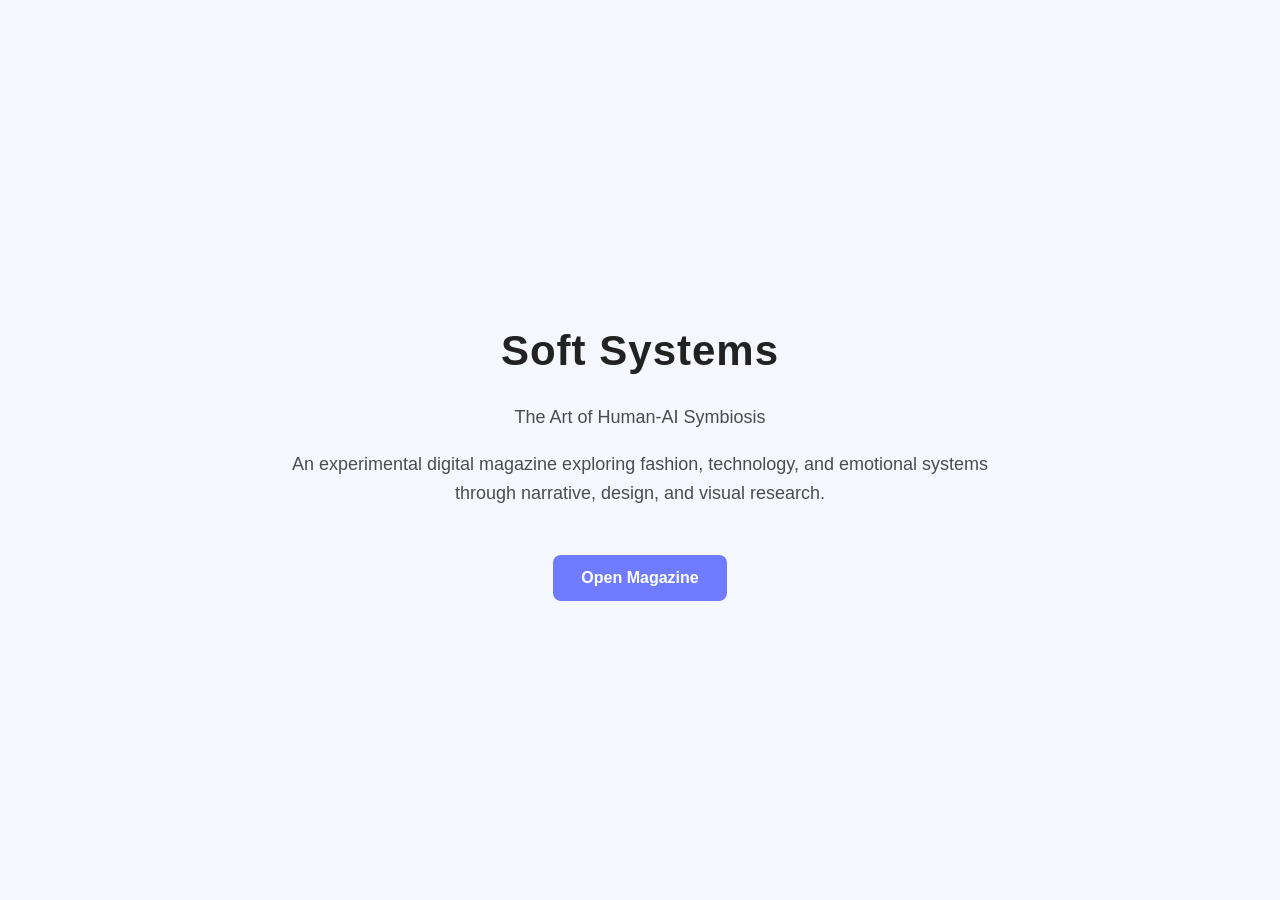
==== commit 45b524f1: "Add files via upload" ====
--- a/index.html
+++ b/index.html
@@ -1,27 +1,77 @@
-<!doctype html>
-<html lang="en">
-  <head>
-    <meta charset="UTF-8" />
-    <meta name="viewport" content="width=device-width, initial-scale=1.0" />
-    <!-- TODO: Set the document title to the name of your application -->
-    <title>Lovable App</title>
-    <meta name="description" content="Lovable Generated Project" />
-    <meta name="author" content="Lovable" />
-
-    <!-- TODO: Update og:title to match your application name -->
-    <meta property="og:title" content="Lovable App" />
-    <meta property="og:description" content="Lovable Generated Project" />
-    <meta property="og:type" content="website" />
-    <meta property="og:image" content="https://lovable.dev/opengraph-image-p98pqg.png" />
-
-    <meta name="twitter:card" content="summary_large_image" />
-    <meta name="twitter:site" content="@Lovable" />
-    <meta name="twitter:image" content="https://lovable.dev/opengraph-image-p98pqg.png" />
-    <script type="module" crossorigin src="/assets/index-CyuGtNXZ.js"></script>
-    <link rel="stylesheet" crossorigin href="/assets/index-CmlSc1Rv.css">
-  </head>
-
-  <body>
-    <div id="root"></div>
-  </body>
-</html>
+<!DOCTYPE html>
+<html lang="en">
+<head>
+<meta charset="UTF-8">
+<title>Soft Systems – The Art of Human-AI Symbiosis</title>
+
+<style>
+
+body{
+font-family: Helvetica, Arial, sans-serif;
+background:#f6f8ff;
+color:#222;
+margin:0;
+display:flex;
+align-items:center;
+justify-content:center;
+height:100vh;
+text-align:center;
+}
+
+.container{
+max-width:700px;
+padding:40px;
+}
+
+h1{
+font-size:42px;
+letter-spacing:1px;
+}
+
+p{
+font-size:18px;
+line-height:1.6;
+opacity:0.8;
+}
+
+.button{
+display:inline-block;
+margin-top:30px;
+padding:14px 28px;
+background:#6f7cff;
+color:white;
+text-decoration:none;
+border-radius:8px;
+font-weight:bold;
+}
+
+.button:hover{
+background:#4d59ff;
+}
+
+</style>
+</head>
+
+<body>
+
+<div class="container">
+
+<h1>Soft Systems</h1>
+
+<p>
+The Art of Human-AI Symbiosis
+</p>
+
+<p>
+An experimental digital magazine exploring fashion, technology,
+and emotional systems through narrative, design, and visual research.
+</p>
+
+<a class="button" href="assets/Soft-Systems-Magazine.pdf" target="_blank">
+Open Magazine
+</a>
+
+</div>
+
+</body>
+</html>
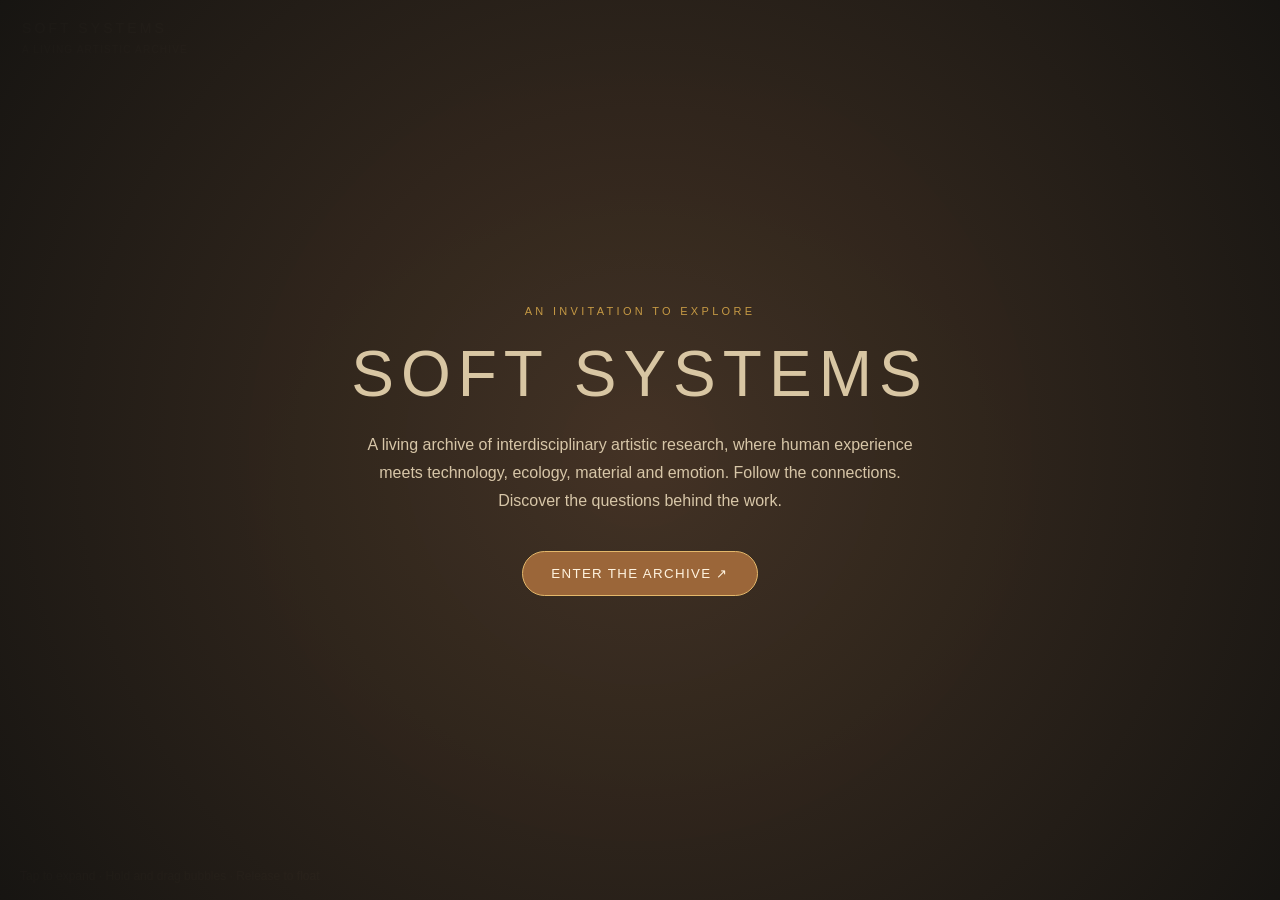
==== commit 7574b9a7: "Add files via upload" ====
--- a/index.html
+++ b/index.html
@@ -1,77 +1,148 @@
-<!DOCTYPE html>
-<html lang="en">
-<head>
-<meta charset="UTF-8">
-<title>Soft Systems – The Art of Human-AI Symbiosis</title>
-
-<style>
-
-body{
-font-family: Helvetica, Arial, sans-serif;
-background:#f6f8ff;
-color:#222;
-margin:0;
-display:flex;
-align-items:center;
-justify-content:center;
-height:100vh;
-text-align:center;
-}
-
-.container{
-max-width:700px;
-padding:40px;
-}
-
-h1{
-font-size:42px;
-letter-spacing:1px;
-}
-
-p{
-font-size:18px;
-line-height:1.6;
-opacity:0.8;
-}
-
-.button{
-display:inline-block;
-margin-top:30px;
-padding:14px 28px;
-background:#6f7cff;
-color:white;
-text-decoration:none;
-border-radius:8px;
-font-weight:bold;
-}
-
-.button:hover{
-background:#4d59ff;
-}
-
-</style>
-</head>
-
-<body>
-
-<div class="container">
-
-<h1>Soft Systems</h1>
-
-<p>
-The Art of Human-AI Symbiosis
-</p>
-
-<p>
-An experimental digital magazine exploring fashion, technology,
-and emotional systems through narrative, design, and visual research.
-</p>
-
-<a class="button" href="assets/Soft-Systems-Magazine.pdf" target="_blank">
-Open Magazine
-</a>
-
-</div>
-
-</body>
+<!DOCTYPE html>
+<html lang="en">
+<head>
+<meta charset="utf-8"><meta name="viewport" content="width=device-width, initial-scale=1">
+<title>Soft Systems | Living Archive</title>
+<style>
+:root{--dark:#211d19;--stone:#d8c6a3;--rust:#a65332;--ochre:#c69a45;--cement:#77746d}
+*{box-sizing:border-box}body{margin:0;overflow:hidden;background:radial-gradient(ellipse at 50% 55%,#403226 0%,#29231d 46%,#171512 100%);color:var(--stone);font-family:Arial,Helvetica,sans-serif}
+#map{width:100vw;height:100dvh;display:block;touch-action:none}
+header{position:fixed;top:20px;left:22px;z-index:2;pointer-events:none}header strong{display:block;letter-spacing:.22em;font-size:14px;font-weight:500}header small{display:block;margin-top:8px;color:#ad9d85;letter-spacing:.12em;font-size:10px}
+#help{position:fixed;bottom:17px;left:20px;font-size:12px;color:#c3af8e;pointer-events:none}
+.edge{stroke:#aa6946;stroke-width:1.4;opacity:.55;stroke-linecap:round}.node{cursor:grab;outline:none;touch-action:none}.node.dragging{cursor:grabbing}.node .halo{pointer-events:none}.node circle.core{fill:#49372b;stroke:#c69a45;stroke-width:1.7}.node.root circle.core{fill:#5b412a;stroke:#e4bd72;stroke-width:2.2}.node text{fill:#f3e4c9;text-anchor:middle;pointer-events:none;font-size:11px;letter-spacing:.025em}.node.root text{font-size:13px;font-weight:700;letter-spacing:.12em}.node .halo{fill:#c69a45;opacity:.08;pointer-events:none}.node:focus .core{stroke:#fff0cd;stroke-width:3}
+#panel{display:none;position:fixed;right:18px;bottom:50px;left:18px;max-width:440px;max-height:55dvh;overflow:auto;background:#28221ded;border:1px solid #987650;border-radius:15px;padding:20px;z-index:4;box-shadow:0 12px 45px #0008}
+#panel h2{margin:0 32px 12px 0;color:#e9c58c;font-size:21px}#panel p{font-size:14px;line-height:1.65;color:#e2d4be}#panel a{display:inline-block;padding:11px 16px;border:1px solid #c69a45;border-radius:8px;color:#f4dbac;text-decoration:none;margin-top:8px}#panel a:hover{background:#55402b}
+#close{position:absolute;right:14px;top:10px;background:none;color:#f1dfc1;border:0;font-size:26px;cursor:pointer}
+#intro{position:fixed;inset:0;display:grid;place-items:center;z-index:6;background:radial-gradient(circle at center,#443325f7,#171512fc);padding:24px;text-align:center}
+#intro .card{max-width:580px}#intro .eyebrow{letter-spacing:.3em;color:#c69a45;font-size:11px}#intro h1{font-size:clamp(34px,7vw,64px);letter-spacing:.11em;font-weight:400;margin:20px 0}#intro p{line-height:1.75;color:#d7c6a8;font-size:16px}
+#enter{background:#9b6639;border:1px solid #e4b86b;border-radius:30px;padding:14px 28px;color:#fff3df;cursor:pointer;margin-top:20px;letter-spacing:.1em}
+@media(prefers-reduced-motion:reduce){*{scroll-behavior:auto}}
+</style>
+<style>
+#gallery{display:none;position:fixed;inset:0;z-index:8;background:#171512f7;color:#f3e4c9;overflow:auto;padding:24px max(18px,4vw) 55px}#gallery.visible{display:block}#gallery h1{font-size:clamp(23px,4vw,38px);font-weight:400;margin:0 0 12px}#gallery .top{display:flex;align-items:center;justify-content:space-between;gap:14px}#gallery button,#gallery select,#gallery input{background:#302820;color:#f3e4c9;border:1px solid #94734b;border-radius:8px;padding:10px}#gallery button{cursor:pointer}#gallery .controls{display:flex;gap:10px;flex-wrap:wrap;margin:18px 0}#gallery .controls input{flex:1;min-width:160px}#gallery .photos{display:grid;grid-template-columns:repeat(auto-fill,minmax(220px,1fr));gap:18px}#gallery article{background:#29221c;border:1px solid #69553c;border-radius:12px;overflow:hidden}#gallery article img{width:100%;aspect-ratio:4/3;object-fit:cover;display:block}#gallery article .info{padding:14px}#gallery article h2{font-size:18px;color:#e9c58c;margin:0 0 8px}#gallery article p{font-size:13px;line-height:1.5;margin:7px 0}#gallery article .tags{color:#c9a67a;font-size:11px}#gallery .introcopy{max-width:900px;line-height:1.7;color:#d7c6a8}#soundcontrol{position:fixed;z-index:7;bottom:14px;right:16px;display:none;background:#302820;color:#f3e4c9;border:1px solid #94734b;border-radius:22px;padding:10px 14px;cursor:pointer}#soundcontrol.visible{display:block}
+</style>
+</head>
+<body>
+<div id="intro"><div class="card"><div class="eyebrow">AN INVITATION TO EXPLORE</div><h1>SOFT SYSTEMS</h1><p>A living archive of interdisciplinary artistic research, where human experience meets technology, ecology, material and emotion. Follow the connections. Discover the questions behind the work.</p><button id="enter">ENTER THE ARCHIVE ↗</button></div></div>
+<header><strong>SOFT SYSTEMS</strong><small>A LIVING ARTISTIC ARCHIVE</small></header>
+<svg id="map" aria-label="Interactive expanding archive mind map"></svg>
+<div id="help">Tap to expand · Hold and drag bubbles · Release to float</div>
+<section id="panel" aria-live="polite"><button id="close" aria-label="Close panel">×</button><h2 id="title"></h2><p id="description"></p><a id="link" target="_blank" rel="noopener noreferrer" hidden>OPEN PROJECT ↗</a></section>
+<script>
+const data=[
+{id:"root",parent:null,label:"SOFT SYSTEMS",desc:"An evolving interdisciplinary artistic practice."},
+{id:"enci",parent:"root",label:"ENCI | ON WATER",desc:"Arts & Ecologies: an evolving research archive of the ENCI quarry, landscape memory, industrial traces, ecological transformations and possible futures."},
+{id:"magazine",parent:"root",label:"HUMAN–TECHNOLOGY\nSYMBIOSIS",desc:"An experimental digital magazine about fashion, technology and emotional systems.",url:"../assets/Soft-Systems-Magazine.pdf"},
+{id:"codex",parent:"root",label:"CREATIVE CODEX",desc:"An evolving collection of artistic exercises, participatory practices and creative protocols. More material will be added."},
+{id:"photo",parent:"enci",label:"PHOTOGRAPHY",desc:"ENCI observations: landscape, geological layers, industrial remnants, ecological details and collected visual traces. Add your photographs and captions here."},
+{id:"sound",parent:"enci",label:"SOUND & TIME",desc:"An imagined journey through ENCI's deep past, industrial history, present atmosphere and possible future. Add your soundscape here."},
+{id:"material",parent:"enci",label:"MATERIAL\nEXPERIMENTS",desc:"Experiments with butterfly bush pigments and prints, moss, rust, cement dust and found materials. Document methods, outcomes and surprises."},
+{id:"research",parent:"enci",label:"ARTISTIC\nRESEARCH",desc:"Questions about landscape memory, nature amnesia, invasive species and human intervention. Add sources, observations and evolving hypotheses."},
+{id:"reflection",parent:"enci",label:"REFLECTION",desc:"What changed in your way of seeing? What failed? What surprised you? What remains unresolved? Add your weekly research reflections."},
+{id:"installation",parent:"enci",label:"INSTALLATION",desc:"An interactive water-and-light projection exploring how a visitor's gesture transforms an image. Document sketches, tests and future possibilities."}
+];
+const svg=document.getElementById("map"), NS="http://www.w3.org/2000/svg";
+const expanded=new Set(["root"]), particles=new Map(), shapes=new Map();
+const reduceMotion=window.matchMedia("(prefers-reduced-motion: reduce)").matches;
+let drag=null, lastTime=0, raf=0, started=false;
+const size=n=>n.id==="root"?67:n.parent==="root"?57:48;
+const shown=()=>data.filter(n=>!n.parent||expanded.has(n.parent));
+function element(tag,attrs,parent){const e=document.createElementNS(NS,tag);for(const [k,v] of Object.entries(attrs))e.setAttribute(k,v);parent.appendChild(e);return e;}
+function ensureParticle(n){
+ if(particles.has(n.id))return particles.get(n.id);
+ const parent=particles.get(n.parent);
+ const siblings=data.filter(x=>x.parent===n.parent),i=siblings.findIndex(x=>x.id===n.id);
+ const angle=-Math.PI/2+i*2*Math.PI/siblings.length;
+ const distance=n.parent==="root"?Math.min(innerWidth,innerHeight)*.28:Math.min(innerWidth,innerHeight)*.29;
+ const x=parent?parent.x+Math.cos(angle)*Math.max(130,distance):innerWidth/2;
+ const y=parent?parent.y+Math.sin(angle)*Math.max(130,distance):innerHeight/2;
+ const p={x,y,vx:0,vy:0,fx:0,fy:0,r:size(n),phase:Math.random()*6.28};particles.set(n.id,p);return p;
+}
+function showPanel(n){document.getElementById("title").textContent=n.label.replace(/\n/g," ");document.getElementById("description").textContent=n.desc;const a=document.getElementById("link");a.hidden=!n.url;if(n.url)a.href=n.url;document.getElementById("panel").style.display="block";}
+function activate(n){if(n.id==="photo"){openArchive();return;}if(data.some(x=>x.parent===n.id)){expanded.has(n.id)?expanded.delete(n.id):expanded.add(n.id);document.getElementById("panel").style.display="none";build();}else showPanel(n);}
+function build(){
+ svg.setAttribute("viewBox",`0 0 ${innerWidth} ${innerHeight}`);svg.replaceChildren();shapes.clear();
+ const active=shown();active.forEach(ensureParticle);
+ const edges=element("g",{},svg),circles=element("g",{},svg);
+ active.forEach(n=>{if(!n.parent)return;const line=element("line",{class:"edge"},edges);shapes.set("edge-"+n.id,line);});
+ active.forEach(n=>{
+ const root=n.id==="root",r=size(n);
+ const g=element("g",{class:"node"+(root?" root":""),tabindex:"0",role:"button","aria-label":n.label.replace(/\n/g," ")},circles);
+ element("circle",{class:"halo",r:r+15},g);element("circle",{class:"core",r},g);
+ const lines=n.label.split("\n");lines.forEach((line,i)=>{const t=element("text",{x:0,y:(i-(lines.length-1)/2)*15+4},g);t.textContent=line;});
+ shapes.set(n.id,g);
+ g.addEventListener("pointerdown",e=>{
+   if(drag)return;e.preventDefault();const p=particles.get(n.id);
+   drag={id:n.id,pointer:e.pointerId,startX:e.clientX,startY:e.clientY,lastX:e.clientX,lastY:e.clientY,lastT:performance.now(),moved:false};
+   p.vx=0;p.vy=0;g.classList.add("dragging");g.setPointerCapture(e.pointerId);
+ });
+ g.addEventListener("pointermove",e=>{
+   if(!drag||drag.id!==n.id||drag.pointer!==e.pointerId)return;
+   const p=particles.get(n.id),now=performance.now(),dt=Math.max(8,now-drag.lastT);
+   const dx=e.clientX-drag.lastX,dy=e.clientY-drag.lastY;
+   if(Math.hypot(e.clientX-drag.startX,e.clientY-drag.startY)>7)drag.moved=true;
+   p.x+=dx;p.y+=dy;p.vx=Math.max(-13,Math.min(13,dx*16/dt));p.vy=Math.max(-13,Math.min(13,dy*16/dt));
+   drag.lastX=e.clientX;drag.lastY=e.clientY;drag.lastT=now;
+ });
+ const finish=e=>{
+   if(!drag||drag.id!==n.id||drag.pointer!==e.pointerId)return;
+   const clicked=!drag.moved;drag=null;g.classList.remove("dragging");if(g.hasPointerCapture(e.pointerId))g.releasePointerCapture(e.pointerId);
+   if(clicked)activate(n);
+ };
+ g.addEventListener("pointerup",finish);g.addEventListener("pointercancel",e=>{if(drag&&drag.id===n.id){drag=null;g.classList.remove("dragging");}});
+ g.addEventListener("keydown",e=>{if(e.key==="Enter"||e.key===" "){e.preventDefault();activate(n);}});
+ });
+ paint();
+}
+function paint(){
+ shown().forEach(n=>{
+ const p=particles.get(n.id),g=shapes.get(n.id);if(g)g.setAttribute("transform",`translate(${p.x.toFixed(2)},${p.y.toFixed(2)})`);
+ if(n.parent){const parent=particles.get(n.parent),line=shapes.get("edge-"+n.id);if(line){line.setAttribute("x1",parent.x);line.setAttribute("y1",parent.y);line.setAttribute("x2",p.x);line.setAttribute("y2",p.y);}}
+ });
+}
+function animate(time){
+ const dt=Math.min(2.1,Math.max(.4,(time-(lastTime||time))/16.67));lastTime=time;
+ const active=shown(),w=innerWidth,h=innerHeight;
+ for(const n of active){const p=particles.get(n.id);p.fx=0;p.fy=0;}
+ // Elastic parent-child connections. No fixed anchor: the whole system is free to move.
+ for(const n of active){if(!n.parent)continue;const p=particles.get(n.id),q=particles.get(n.parent);
+ const dx=p.x-q.x,dy=p.y-q.y,d=Math.max(1,Math.hypot(dx,dy));
+ const ideal=n.parent==="root"?Math.min(220,Math.max(155,Math.min(w,h)*.29)):Math.min(210,Math.max(135,Math.min(w,h)*.28));
+ const f=(d-ideal)*.0048;p.fx-=dx/d*f;p.fy-=dy/d*f;q.fx+=dx/d*f;q.fy+=dy/d*f;
+ }
+ // Gentle mutual repulsion prevents bubbles overlapping.
+ for(let i=0;i<active.length;i++)for(let j=i+1;j<active.length;j++){
+ const a=particles.get(active[i].id),b=particles.get(active[j].id);
+ let dx=b.x-a.x,dy=b.y-a.y,d=Math.max(1,Math.hypot(dx,dy));
+ const clearance=a.r+b.r+25;
+ if(d<clearance){const f=(clearance-d)*.015;a.fx-=dx/d*f;a.fy-=dy/d*f;b.fx+=dx/d*f;b.fy+=dy/d*f;}
+ }
+ for(const n of active){const p=particles.get(n.id);if(drag&&drag.id===n.id)continue;
+ // Barely perceptible organic currents.
+ if(!reduceMotion){p.fx+=Math.sin(time/2100+p.phase)*.009;p.fy+=Math.cos(time/2600+p.phase)*.009;}
+ // Soft boundaries keep the archive within reach on mobile.
+ const pad=p.r+12;
+ if(p.x<pad)p.fx+=(pad-p.x)*.013;if(p.x>w-pad)p.fx-=(p.x-(w-pad))*.013;
+ if(p.y<pad+35)p.fy+=(pad+35-p.y)*.013;if(p.y>h-pad)p.fy-=(p.y-(h-pad))*.013;
+ p.vx=(p.vx+p.fx*dt)*.971;p.vy=(p.vy+p.fy*dt)*.971;
+ p.x+=p.vx*dt;p.y+=p.vy*dt;
+ }
+ paint();raf=requestAnimationFrame(animate);
+}
+document.getElementById("enter").onclick=()=>{document.getElementById("intro").remove();started=true;build();raf=requestAnimationFrame(animate);};
+document.getElementById("close").onclick=()=>document.getElementById("panel").style.display="none";
+addEventListener("resize",()=>{if(started)build();});
+</script>
+<section id="gallery" aria-label="ENCI photography archive"><div class="top"><h1>ENCI | Photography &amp; Material Archive</h1><button id="galleryclose">← BACK TO SYSTEM</button></div><p class="introcopy">My artistic practice explores the interconnected relationships between nature, technology, human intervention, and the environments we inhabit. At ENCI, I began observing the landscape as a living archive where geological time, industrial history, and ecological transformation coexist. Through photography, material collection, scanning, printing, water marbling, three-dimensional painting, and sound, I investigated relationships between materials and systems. I invite you to explore the connections between these observations and experiments.</p><div class="controls"><input id="searchphotos" placeholder="Search titles, captions and tags" aria-label="Search photographs"><select id="categoryphotos" aria-label="Filter category"><option value="">All categories</option></select><span id="countphotos"></span></div><div id="photogrid" class="photos"></div></section><button id="soundcontrol" aria-label="Toggle ENCI soundscape">♫ Play ENCI ambience</button><audio id="enciAudio" loop preload="none" src="assets/enci-ambience.mp3"></audio>
+<script>
+const archivePhotos=[{"filename": "3d_installation1.jpeg", "title": ".symbiosis.", "observation": "rusty metal plates on moss blanket", "caption": "visuals formed by experimenting with materials collected on site: industrial decay and nature rebirth", "category": "installations", "tags": ["installation", "rust", "industrial site", "decay", "transformation", "landscape memory", "moss"], "image": "images/photo-001.jpg"}, {"filename": "3d_installation2.jpeg", "title": ".decay.", "observation": "rusty metal and wood elements on canvas", "caption": "visuals formed by experimenting with materials collected on site: industrial decay and nature rebirth", "category": "installations", "tags": ["rust", "industrial site", "symbiosis"], "image": "images/photo-002.jpg"}, {"filename": "3d_installation3.jpeg", "title": ".remains.", "observation": "3 ceramic balls, 3 flint stones, wood and leaves, brick and shell on canvas covered in wood shavings", "caption": "visuals formed by experimenting with materials collected on site: natural elements", "category": "installations", "tags": ["installation", "landscape memory", "flint", "leaves", "brick", "shell", "ceramic balls"], "image": "images/photo-003.jpg"}, {"filename": "3d_installation4.jpeg", "title": ".remains 2.0.", "observation": "3 ceramic balls, 3 flint stones, wood and rusty plates, brick and shell on canvas covered in wood shavings", "caption": "visuals formed by experimenting with materials collected on site: natural elements and industrial decay", "category": "installations", "tags": ["installation", "landscape memory", "flint", "leaves", "brick", "shell", "ceramic balls", "rust", "industrial site"], "image": "images/photo-004.jpg"}, {"filename": "3d_installation6.jpeg", "title": ".contrast.", "observation": "electrical piece on landscape memory canvas installation of brick, limestone and wood shavings, on a blanket of moss", "caption": "visuals formed by experimenting with materials collected on site: industrial-nature contrast", "category": "installations", "tags": ["installation", "landscape memory", "brick", "shel", "industrial site", "moss", "contrast", "symbiosis"], "image": "images/photo-005.jpg"}, {"filename": "3d_installion5.jpeg", "title": ".landscape memory.", "observation": "brick , limestone and shell on wood shavings canvas", "caption": "visuals formed by experimenting with materials collected on site: deserted landscape", "category": "installations", "tags": ["installation", "landscape memory", "brick", "shel", "industrial site"], "image": "images/photo-006.jpg"}, {"filename": "BB_contrast.jpeg", "title": "butterfly bush stages", "observation": "fresh & decayed butterfly bush flowers", "caption": "contrast of the fresh and decayed butterfly bush flower", "category": "ecological material experimentation", "tags": ["butterfly bush", "invasive species", "natural pigments", "botanical ink", "material transformation", "ecological research"], "image": "images/photo-007.jpg"}, {"filename": "BB_harvest.jpeg", "title": "butterfly bush harvest", "observation": "butterfly bush flower harvest", "caption": "collected amount of  butterfly bush flowers for experimentation process", "category": "ecological material experimentation", "tags": ["butterfly bush", "invasive species", "natural pigments", "botanical ink", "material transformation", "ecological research"], "image": "images/photo-008.jpg"}, {"filename": "BB_ink_collection.jpeg", "title": "ink collection", "observation": "4 different types of ink experimentations with the butterfly bush flower buds", "caption": "ink experimentation collection", "category": "ecological material experimentation", "tags": ["butterfly bush", "invasive species", "natural pigments", "botanical ink", "material transformation", "ecological research"], "image": "images/photo-009.jpg"}, {"filename": "BB_ink_collection2.jpeg", "title": "ink collection 2nd perspective", "observation": "4 different types of ink experimentations with the butterfly bush flower buds", "caption": "ink experimentation collection", "category": "ecological material experimentation", "tags": ["butterfly bush", "invasive species", "natural pigments", "botanical ink", "material transformation", "ecological research"], "image": "images/photo-010.jpg"}, {"filename": "BB_outcome.jpeg", "title": "98% alcohol mixture ink", "observation": "butterfly bush flower ink, wool and canvas", "caption": "98% alcohol mixture of butterfly bush flower ink before tested on canvas sheet and wool", "category": "ecological material experimentation", "tags": ["butterfly bush", "invasive species", "natural pigments", "botanical ink", "material transformation", "ecological research"], "image": "images/photo-011.jpg"}, {"filename": "BB_outcome2.jpeg", "title": "liquid ink", "observation": "alcohol based ink in a jar lid", "caption": "butterfly bush - alcohol based ink color", "category": "ecological material experimentation", "tags": ["butterfly bush", "invasive species", "natural pigments", "botanical ink", "material transformation", "ecological research"], "image": "images/photo-012.jpg"}, {"filename": "BB_outcome3.jpeg", "title": "pigmented", "observation": "alcohol based ink on canvas", "caption": "butterfly bush - alcohol based ink on canvas - wet", "category": "ecological material experimentation", "tags": ["butterfly bush", "invasive species", "natural pigments", "botanical ink", "material transformation", "ecological research"], "image": "images/photo-013.jpg"}, {"filename": "BB_outcome4.jpeg", "title": "dyed", "observation": "alcohol based ink on canvas and wool - outcome", "caption": "butterfly bush - alcohol based ink on canvas and wool - wet - outcome", "category": "ecological material experimentation", "tags": ["butterfly bush", "invasive species", "natural pigments", "botanical ink", "material transformation", "ecological research"], "image": "images/photo-014.jpg"}, {"filename": "BB_process.jpeg", "title": "ink process", "observation": "fresh butterfly bush buds inside jar with alcohol", "caption": "freshly plucked butterfly bush flower buds and alcohol", "category": "ecological material experimentation", "tags": ["butterfly bush", "invasive species", "natural pigments", "botanical ink", "material transformation", "ecological research", "trash", "photography"], "image": "images/photo-015.jpg"}, {"filename": "BB_trash.jpeg", "title": "trash the nature", "observation": "butterfly bush flowers inside ecological trash", "caption": "butterfly bush flowers inside ecological trash", "category": "ecological material experimentation", "tags": ["butterfly bush", "invasive species", "natural pigments", "botanical ink", "material transformation", "ecological research", "trash", "photography"], "image": "images/photo-115.jpg"}, {"filename": "BB_trash2.jpeg", "title": "invasiveness", "observation": "butterfly bush flowers inside ecological trash", "caption": "butterfly bush flowers inside ecological trash", "category": "ecological material experimentation", "tags": ["butterfly bush", "invasive species", "natural pigments", "botanical ink", "material transformation", "ecological research", "trash", "photography"], "image": "images/photo-116.jpg"}, {"filename": "ECI_group_2.jpg", "title": "field work", "observation": "iArts year 2 class exploring the enci quarry caves", "caption": "landscape exploration with Laurens Landeweerd and Jacqueline Heerema", "category": "ENCI - photography", "tags": ["landscape memory", "artistic research", "quarry", "field work", "photography"], "image": "images/photo-117.jpg"}, {"filename": "ENCI_A2.jpeg", "title": "view point", "observation": "viewpoint perspective of the enci quarry from inside the factory", "caption": "viewpoint of the ENCI quarry from the ENCI industrial site", "category": "ENCI - photography", "tags": ["landscape memory", "artistic research", "quarry", "field work", "photography"], "image": "images/photo-118.jpg"}, {"filename": "ENCI_A3.jpeg", "title": "trashed metal", "observation": "factory container filled with metal trash", "caption": "trash or gold?", "category": "ENCI - photography", "tags": ["rust", "industrial site", "decay", "trash", "metal", "photography"], "image": "images/photo-119.jpg"}, {"filename": "ENCI_AESTHETIC.jpeg", "title": "two of each", "observation": "two enci cement bags and two fallen leaves", "caption": "abandoned enci cement bags in contrast with decaying leaves, two of each", "category": "ENCI - photography", "tags": ["industrial site", "decay", "trash", "memory", "photography"], "image": "images/photo-016.jpg"}, {"filename": "ENCI_algae_on_limestone.jpeg", "title": "what once was and is", "observation": "algae marks on the limestone texture", "caption": "algae marks on the cave's limestone wall", "category": "patterns", "tags": ["limestone", "landscape memory", "algae", "textures", "photography"], "image": "images/photo-017.jpg"}, {"filename": "ENCI_algae_on_limestone2.jpeg", "title": "dead yet alive", "observation": "algae marks and spiderweb on the limestone wall texture", "caption": "algae marks and spiderweb remains on the cave's limestone wall", "category": "ENCI - photography", "tags": ["limestone", "landscape memory", "algae", "textures", "memory", "photography"], "image": "images/photo-018.jpg"}, {"filename": "ENCI_BB_1.jpeg", "title": "quarry bushes", "observation": "butterfly bush flowers found by the quarry caves", "caption": "butterfly bush in it's \"natural\" habitat", "category": "ENCI - photography", "tags": ["butterfly bush", "limestone", "landscape memory", "photography"], "image": "images/photo-019.jpg"}, {"filename": "ENCI_chair.jpeg", "title": "interior design", "observation": "abandoned chair found at the industrial site", "caption": "abandoned chair found at the industrial site of enci", "category": "ENCI - photography", "tags": ["limestone", "landscape memory", "photography", "abandoned materials"], "image": "images/photo-020.jpg"}, {"filename": "ENCI_chalk_paradise.jpeg", "title": "CHALK PARADISE", "observation": "illustration", "caption": " future speculations illustration of the quarry - by Natuurmonumenten", "category": "ENCI - photography", "tags": ["landscape memory", "artistic research", "quarry", "field work", "illustration", "future speculations"], "image": "images/photo-021.jpg"}, {"filename": "ENCI_COLLAGE.jpeg", "title": "ENCI through MY eyes", "observation": "collage", "caption": "collaged images taken during fieldwork at ENCI", "category": "ENCI - photography", "tags": ["landscape memory", "artistic research", "quarry", "field work", "collage", "decay", "symbiosis", "rust", "limestone", "brick", "trash"], "image": "images/photo-022.jpg"}, {"filename": "ENCI_Collectables_1.jpeg", "title": "collectables", "observation": "collected materials", "caption": "collected materials from the ENCI quarry", "category": "artistic research", "tags": ["moss", "shells", "metal", "artistic research", "field work"], "image": "images/photo-023.jpg"}, {"filename": "ENCI_colour_pallette.jpeg", "title": "color palette", "observation": "textured acryl painting", "caption": "Bureau Europa acryl painting of ENCI color palette", "category": "artistic research", "tags": ["artistic resarch"], "image": "images/photo-024.jpg"}, {"filename": "ENCI_factory_outside.jpeg", "title": "industrialisation", "observation": "enci factory from outside", "caption": "ENCI factory from outside - mid distance", "category": "ENCI - photography", "tags": ["industrial site", "decay", "trash", "memory", "photography", "field work", "rust"], "image": "images/photo-025.jpg"}, {"filename": "ENCI_falling_wall.jpeg", "title": "stable foundations", "observation": "broken wall", "caption": "holding up?", "category": "ENCI - photography", "tags": ["industrial site", "memory", "fieldwork", "photography"], "image": "images/photo-026.jpg"}, {"filename": "ENCI_favourite picture.jpeg", "title": "SYMBIOSIS", "observation": "Enci factory - quarry contrast", "caption": "two worlds collided - abandoned industrial site and rebirthed nature", "category": "ENCI - photography", "tags": ["industrial site", "memory", "fieldwork", "photography", "nature", "landscape"], "image": "images/photo-027.jpg"}, {"filename": "ENCI_grove_cave.jpeg", "title": "limestone caves", "observation": "enci quarry/grove caves", "caption": "enci grove caves", "category": "ENCI - photography", "tags": ["landscape memory", "fieldwork", "photography", "nature", "limestone", "butterfly bush"], "image": "images/photo-028.jpg"}, {"filename": "ENCI_grove_quarry.jpeg", "title": "ecological nursery", "observation": "enci quarry landscape", "caption": "enci quarry landscape", "category": "ENCI - photography", "tags": ["landscape memory", "fieldwork", "photography", "nature", "limestone"], "image": "images/photo-029.jpg"}, {"filename": "ENCI_inside_factory.jpeg", "title": "liminal space", "observation": "inside the abandoned enci factory", "caption": "a peek inside the abandoned", "category": "ENCI - photography", "tags": ["industrial site", "decay", "trash", "memory", "photography", "rust", "dust", "cement", "fieldwork"], "image": "images/photo-030.jpg"}, {"filename": "ENCI_inside_factory_abandoned items.jpeg", "title": "remains of what once was", "observation": "inside the abandoned enci factory", "caption": "time passing by, collecting dust", "category": "ENCI - photography", "tags": ["industrial site", "decay", "trash", "memory", "photography", "rust", "dust", "cement", "fieldwork"], "image": "images/photo-031.jpg"}, {"filename": "ENCI_inside_factory2.jpeg", "title": "tunneling through time", "observation": "inside the abandoned enci factory", "caption": "tunnel inside the enci factory", "category": "ENCI - photography", "tags": ["industrial site", "decay", "trash", "memory", "photography", "rust", "dust", "cement", "fieldwork"], "image": "images/photo-032.jpg"}, {"filename": "ENCI_outside_up perspective.jpeg", "title": "on top of the cement", "observation": "balcony overview of the enci factory", "caption": "view point over the factory of enci", "category": "ENCI - photography", "tags": ["industrial site", "decay", "memory", "photography", "rust", "dust", "cement", "fieldwork"], "image": "images/photo-033.jpg"}, {"filename": "ENCI_past.jpeg", "title": "on top of the world", "observation": "drone overview perspective of the ENCI ", "caption": "drone viewpoint of the ENCI 1949-1989", "category": "ENCI - photography", "tags": ["landscape memory", "photograpy", "artistic research", "nature", "limestone", "escavation", "nature"], "image": "images/photo-034.jpg"}, {"filename": "ENCI_rusty_factory_outside.jpeg", "title": "rusting away", "observation": "rusty abandoned part of the factory", "caption": "rusty part of the factory, covered in layers of cement dust developed through time", "category": "ENCI - photography", "tags": ["industrial site", "decay", "memory", "photography", "rust", "dust", "cement", "fieldwork"], "image": "images/photo-035.jpg"}, {"filename": "Industrial_patterns_1.jpeg", "title": "burnt", "observation": "close up ashes/charcoal residue", "caption": "charcoal residue textures and crack patterns", "category": "patterns", "tags": ["patterns", "textures", "charcoal", "ashes", "overlay", "cement"], "image": "images/photo-036.jpg"}, {"filename": "Industrial_patterns_2.jpeg", "title": "burned", "observation": "close up ashes/charcoal residue", "caption": "charcoal residue textures and crack patterns", "category": "patterns", "tags": ["patterns", "textures", "charcoal", "ashes", "overlay", "cement"], "image": "images/photo-037.jpg"}, {"filename": "Industrial_patterns_3.jpeg", "title": "bits and pieces", "observation": "close up of crushed cement layers", "caption": "close up of crushed cement - patterns and textures", "category": "patterns", "tags": ["patterns", "textures", "charcoal", "ashes", "overlay", "cement"], "image": "images/photo-038.jpg"}, {"filename": "Industrial_patterns_4.jpeg", "title": "cement walls", "observation": "cement walls", "caption": "textures and patterns on cement walls", "category": "patterns", "tags": ["patterns", "textures", "overlay", "cement"], "image": "images/photo-039.jpg"}, {"filename": "oehoe.jpeg", "title": "Oehoe", "observation": "eagle owl oehoe", "caption": "taxidermy of the eagle owl \" Oehoe\" found and preserved at the ENCI quarry ", "category": "artistic research", "tags": ["artistic resarch", "memory", "ecological research"], "image": "images/photo-040.jpg"}, {"filename": "Patterns_brick_on moss.jpeg", "title": "brick", "observation": "brick on moss", "caption": "color and material contrast - brick on moss bed", "category": "patterns", "tags": ["artistic resarch", "memory", "ecological research", "brick"], "image": "images/photo-041.jpg"}, {"filename": "PATTERNS_brokenglass.jpeg", "title": "shattered", "observation": "broken window inside factory", "caption": "shattered window inside the enci factory building", "category": "patterns", "tags": ["patterns", "textures", "overlay", "cement", "artistic research", "fieldwork"], "image": "images/photo-042.jpg"}, {"filename": "PATTERNS_contrast.jpeg", "title": "contrast", "observation": "moss growing on rusty pole", "caption": "moss growing alive on a rusty metal pole", "category": "patterns", "tags": ["patterns", "textures", "overlay", "cement", "artistic research", "fieldwork", "moss", "rust"], "image": "images/photo-043.jpg"}, {"filename": "PATTERNS_contrast2.jpeg", "title": "falling apart, yet never been more alive", "observation": "moss on rusty pole", "caption": "moss growing alive on a rusty metal pole", "category": "patterns", "tags": ["patterns", "textures", "overlay", "cement", "artistic research", "fieldwork", "moss", "rust"], "image": "images/photo-044.jpg"}, {"filename": "PATTERNS_gravel.jpeg", "title": "gravel", "observation": "gravel", "caption": "gravel", "category": "patterns", "tags": ["patterns", "textures", "overlay", "cement", "artistic research", "fieldwork", "moss", "rust"], "image": "images/photo-045.jpg"}, {"filename": "PATTERNS_gravel2.jpeg", "title": "blending in", "observation": "zoom on gravel", "caption": "zoom on gravel", "category": "patterns", "tags": ["patterns", "textures", "overlay", "cement", "artistic research", "fieldwork", "moss", "rust"], "image": "images/photo-046.jpg"}, {"filename": "PATTERNS_mold.jpeg", "title": "mold", "observation": "mold on surface", "caption": "the beauty of mold patterns", "category": "patterns", "tags": ["patterns", "textures", "overlay", "artistic research", "fieldwork", "mold"], "image": "images/photo-047.jpg"}, {"filename": "Patterns_rusty_can.jpeg", "title": "consumerism", "observation": "degrading soda can inside the abandoned factory", "caption": "the effects of consumerism through time - soda can found inside the abandoned enci factory building", "category": "patterns", "tags": ["patterns", "textures", "overlay", "cement", "artistic research", "fieldwork", "moss", "rust"], "image": "images/photo-048.jpg"}, {"filename": "PATTERNS_rusty_cement_wall.jpeg", "title": "bleed", "observation": "rust bleeding through cement wall", "caption": "rust bleeding through cement wall surface", "category": "patterns", "tags": ["patterns", "textures", "overlay", "cement", "artistic research", "fieldwork", "moss", "rust"], "image": "images/photo-049.jpg"}, {"filename": "PATTERNS_rusty_plate.jpeg", "title": "moist", "observation": "close up on rusty stone plate", "caption": "stone plate", "category": "patterns", "tags": ["patterns", "textures", "overlay", "cement", "artistic research", "fieldwork", "moss", "rust"], "image": "images/photo-050.jpg"}, {"filename": "PATTERNS_rusty_plate_original.jpeg", "title": "rusty plate", "observation": "rusty metal plate on sand", "caption": "the beauty of oxidation", "category": "patterns", "tags": ["patterns", "textures", "overlay", "artistic research", "fieldwork", "rust"], "image": "images/photo-051.jpg"}, {"filename": "PATTERNS_rusty_plate2.jpeg", "title": "corrosion", "observation": " zoom in on the rusty metal plate on sand", "caption": "the beauty of transformation through colors and patterns", "category": "patterns", "tags": ["patterns", "textures", "overlay", "artistic research", "fieldwork", "rust"], "image": "images/photo-052.jpg"}, {"filename": "PATTERNS_rusty_plate3.jpeg", "title": "colors of transformation", "observation": "zoom in on the rusty metal plate on sand", "caption": "corrosion and limestone dust", "category": "patterns", "tags": ["patterns", "textures", "overlay", "artistic research", "fieldwork", "rust", "limestone"], "image": "images/photo-053.jpg"}, {"filename": "PATTERNS_rusty_wall bleeding.jpeg", "title": "haunting colors", "observation": "rust wall", "caption": "the colors of enci outside of enci - rusty metal pole", "category": "patterns", "tags": ["patterns", "textures", "overlay", "artistic research", "fieldwork", "rust"], "image": "images/photo-054.jpg"}, {"filename": "PATTERNS_rusty_wall1.jpeg", "title": "red 40", "observation": "rust wall", "caption": "loosing yourself into corrosion", "category": "patterns", "tags": ["patterns", "textures", "overlay", "artistic research", "fieldwork", "rust"], "image": "images/photo-055.jpg"}, {"filename": "PATTERNS_rusty_wall2.jpeg", "title": "vintage", "observation": "rust wall", "caption": "there's something so fascinating about a rusty wall plate, isn't it?", "category": "patterns", "tags": ["patterns", "textures", "overlay", "artistic research", "fieldwork", "rust"], "image": "images/photo-056.jpg"}, {"filename": "PATTERNS_vegetation_on_wall.jpeg", "title": "rebirth", "observation": "moss growing on cement wall", "caption": "nature taking over ,,, slowly", "category": "patterns", "tags": ["patterns", "textures", "overlay", "artistic research", "fieldwork", "cement", "moss", "nature"], "image": "images/photo-057.jpg"}, {"filename": "R_DDW1.jpeg", "title": "DDW personal research", "observation": "ddw personal research", "caption": "Dutch Design Week personal research presentation", "category": "artistic research", "tags": ["artistic resarch", "memory", "ecological research", "butterfly bush", "installantions"], "image": "images/photo-058.jpg"}, {"filename": "R_DDW2.jpeg", "title": "DDW group research", "observation": "ddw group research", "caption": "Dutch Design Week group research presentation", "category": "artistic research", "tags": ["artistic resarch", "memory", "ecological research", "butterfly bush", "installantions"], "image": "images/photo-059.jpg"}, {"filename": "R_material_collection.jpeg", "title": "material symbiosis", "observation": "trashed out zone at the enci", "caption": "gold mine", "category": "artistic research", "tags": ["patterns", "textures", "overlay", "artistic research", "fieldwork", "rust"], "image": "images/photo-164.jpg"}, {"filename": "R_material_collection2.jpeg", "title": "material symbiosis - harvesting", "observation": "trashed out zone at the enci", "caption": "once trash, becoming art", "category": "artistic research", "tags": ["patterns", "textures", "overlay", "artistic research", "fieldwork", "rust"], "image": "images/photo-165.jpg"}, {"filename": "research_group1.jpeg", "title": "field work2.0", "observation": "fieldwork on enci landscape", "caption": "group fieldwork exploration around the landscape of enci", "category": "artistic research", "tags": ["landscape memory", "artistic research", "quarry", "field work", "photography"], "image": "images/photo-060.jpg"}, {"filename": "RUST_WATER.jpeg", "title": "we all float too", "observation": "rusty water container", "caption": "rusty water container with natural elements inside", "category": "patterns", "tags": ["patterns", "textures", "overlay", "artistic research", "fieldwork", "rust"], "image": "images/photo-061.jpg"}, {"filename": "scan_printing.jpeg", "title": "elementalise the scan", "observation": "scanning experimentation", "caption": "scan printing experimentation", "category": "artistic research", "tags": ["patterns", "textures", "overlay", "artistic research", "fieldwork", "rust"], "image": "images/photo-062.jpg"}, {"filename": "scan_printing2.jpeg", "title": "scanning the elements", "observation": "scanning experimentation", "caption": "scan printing experimentation", "category": "artistic research", "tags": ["patterns", "textures", "overlay", "artistic research", "fieldwork", "rust"], "image": "images/photo-063.jpg"}, {"filename": "SQUARE.jpeg", "title": "squared up ", "observation": "water square with moss border", "caption": "training my eyes to spot square shaped elements around the landscape of enci", "category": "artistic research", "tags": ["patterns", "textures", "overlay", "artistic research", "fieldwork", "rust", "moss"], "image": "images/photo-064.jpg"}];
+const gallery=document.getElementById('gallery'), grid=document.getElementById('photogrid'), category=document.getElementById('categoryphotos'), search=document.getElementById('searchphotos');
+for(const c of [...new Set(archivePhotos.map(p=>p.category))].sort()){const o=document.createElement('option');o.value=c;o.textContent=c;category.appendChild(o)}
+function renderPhotos(){const q=search.value.trim().toLowerCase(),cat=category.value;const found=archivePhotos.filter(p=>(!cat||p.category===cat)&&(!q||[p.title,p.caption,p.observation,p.category,...p.tags].join(' ').toLowerCase().includes(q)));grid.replaceChildren();document.getElementById('countphotos').textContent=found.length+' works';for(const p of found){const a=document.createElement('article'),img=document.createElement('img'),info=document.createElement('div'),title=document.createElement('h2'),caption=document.createElement('p'),tags=document.createElement('div');img.src=p.image;img.alt=p.observation||p.title;img.loading='lazy';title.textContent=p.title;caption.textContent=p.caption;tags.className='tags';tags.textContent=p.tags.join(' · ');info.className='info';info.append(title,caption,tags);a.append(img,info);grid.appendChild(a)}}
+search.addEventListener('input',renderPhotos);category.addEventListener('change',renderPhotos);
+function openArchive(){gallery.classList.add('visible');renderPhotos()};document.getElementById('galleryclose').onclick=()=>gallery.classList.remove('visible');
+const audio=document.getElementById('enciAudio'),sound=document.getElementById('soundcontrol');sound.onclick=async()=>{if(audio.paused){try{await audio.play();sound.textContent='♫ Pause ENCI ambience'}catch(e){sound.textContent='♫ Tap to play ambience'}}else{audio.pause();sound.textContent='♫ Play ENCI ambience'}};
+document.getElementById('enter').addEventListener('click',()=>{sound.classList.add('visible')});
+</script>
+</body>
 </html>
